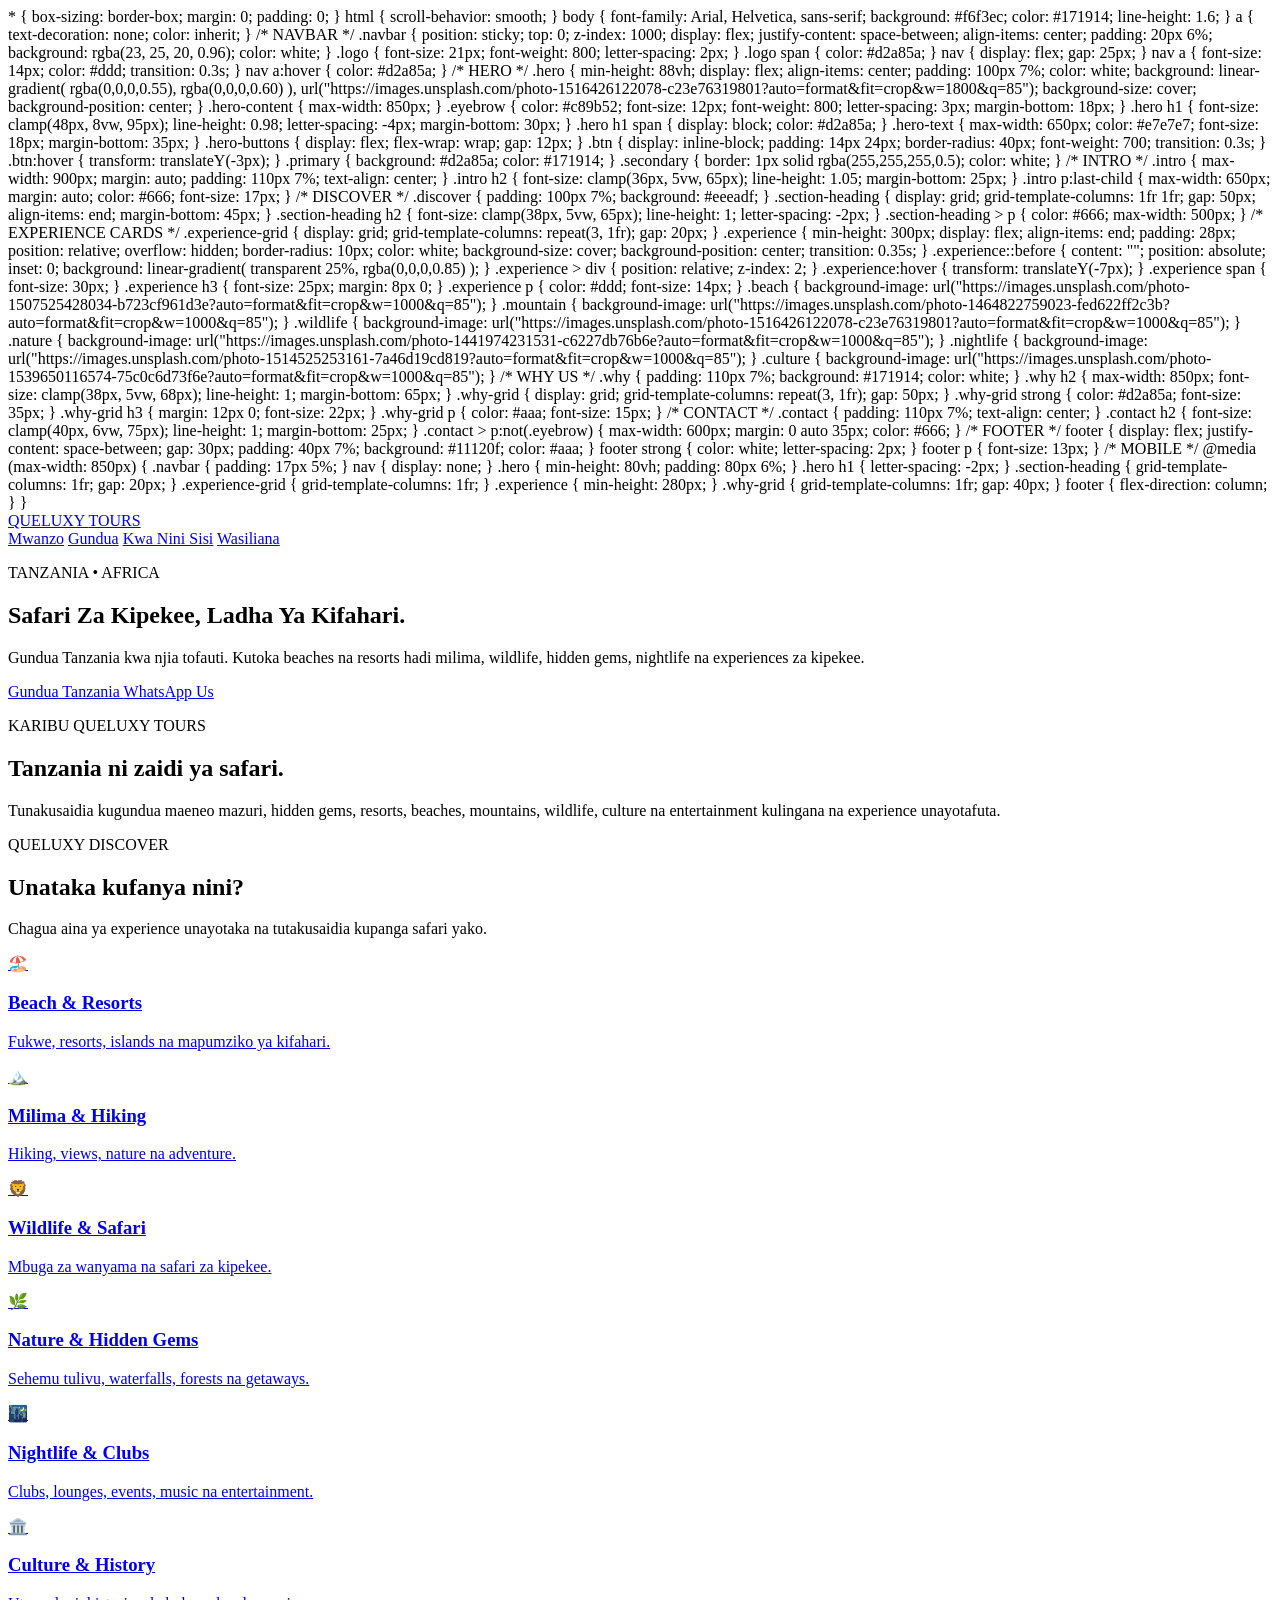
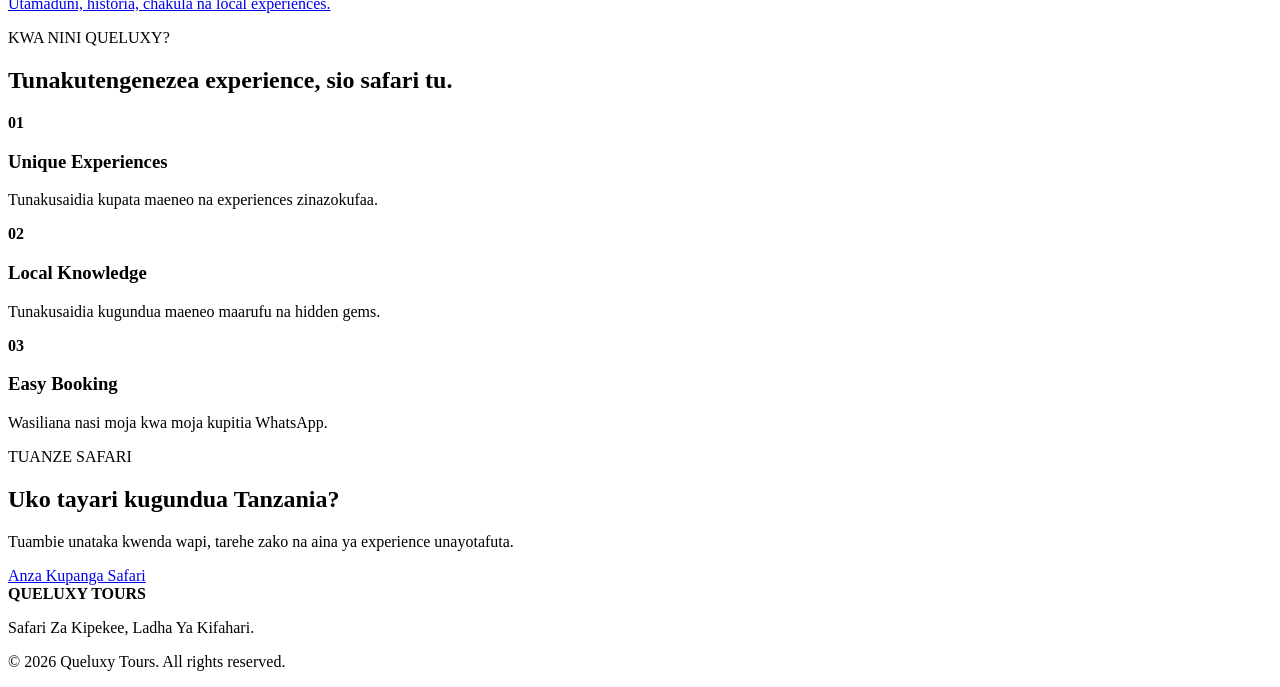
==== index.html @ cd33ec66 "Update index.html" ====
<!DOCTYPE html>
<html lang="sw">
<head>
  <meta charset="UTF-8">
  <meta name="viewport" content="width=device-width, initial-scale=1.0">

  <title>Queluxy Tours | Safari Za Kipekee</title>

  <meta
    name="description"
    content="Queluxy Tours - Gundua beaches, resorts, milima, wildlife, nature, nightlife na hidden gems za Tanzania."
  >


    * {
      box-sizing: border-box;
      margin: 0;
      padding: 0;
    }

    html {
      scroll-behavior: smooth;
    }

    body {
      font-family: Arial, Helvetica, sans-serif;
      background: #f6f3ec;
      color: #171914;
      line-height: 1.6;
    }

    a {
      text-decoration: none;
      color: inherit;
    }

    /* NAVBAR */

    .navbar {
      position: sticky;
      top: 0;
      z-index: 1000;

      display: flex;
      justify-content: space-between;
      align-items: center;

      padding: 20px 6%;

      background: rgba(23, 25, 20, 0.96);
      color: white;
    }

    .logo {
      font-size: 21px;
      font-weight: 800;
      letter-spacing: 2px;
    }

    .logo span {
      color: #d2a85a;
    }

    nav {
      display: flex;
      gap: 25px;
    }

    nav a {
      font-size: 14px;
      color: #ddd;
      transition: 0.3s;
    }

    nav a:hover {
      color: #d2a85a;
    }


    /* HERO */

    .hero {
      min-height: 88vh;

      display: flex;
      align-items: center;

      padding: 100px 7%;

      color: white;

      background:
        linear-gradient(
          rgba(0,0,0,0.55),
          rgba(0,0,0,0.60)
        ),
        url("https://images.unsplash.com/photo-1516426122078-c23e76319801?auto=format&fit=crop&w=1800&q=85");

      background-size: cover;
      background-position: center;
    }

    .hero-content {
      max-width: 850px;
    }

    .eyebrow {
      color: #c89b52;
      font-size: 12px;
      font-weight: 800;
      letter-spacing: 3px;
      margin-bottom: 18px;
    }

    .hero h1 {
      font-size: clamp(48px, 8vw, 95px);
      line-height: 0.98;
      letter-spacing: -4px;
      margin-bottom: 30px;
    }

    .hero h1 span {
      display: block;
      color: #d2a85a;
    }

    .hero-text {
      max-width: 650px;
      color: #e7e7e7;
      font-size: 18px;
      margin-bottom: 35px;
    }

    .hero-buttons {
      display: flex;
      flex-wrap: wrap;
      gap: 12px;
    }

    .btn {
      display: inline-block;
      padding: 14px 24px;
      border-radius: 40px;
      font-weight: 700;
      transition: 0.3s;
    }

    .btn:hover {
      transform: translateY(-3px);
    }

    .primary {
      background: #d2a85a;
      color: #171914;
    }

    .secondary {
      border: 1px solid rgba(255,255,255,0.5);
      color: white;
    }


    /* INTRO */

    .intro {
      max-width: 900px;
      margin: auto;
      padding: 110px 7%;
      text-align: center;
    }

    .intro h2 {
      font-size: clamp(36px, 5vw, 65px);
      line-height: 1.05;
      margin-bottom: 25px;
    }

    .intro p:last-child {
      max-width: 650px;
      margin: auto;
      color: #666;
      font-size: 17px;
    }


    /* DISCOVER */

    .discover {
      padding: 100px 7%;
      background: #eeeadf;
    }

    .section-heading {
      display: grid;
      grid-template-columns: 1fr 1fr;
      gap: 50px;
      align-items: end;
      margin-bottom: 45px;
    }

    .section-heading h2 {
      font-size: clamp(38px, 5vw, 65px);
      line-height: 1;
      letter-spacing: -2px;
    }

    .section-heading > p {
      color: #666;
      max-width: 500px;
    }


    /* EXPERIENCE CARDS */

    .experience-grid {
      display: grid;
      grid-template-columns: repeat(3, 1fr);
      gap: 20px;
    }

    .experience {
      min-height: 300px;

      display: flex;
      align-items: end;

      padding: 28px;

      position: relative;
      overflow: hidden;

      border-radius: 10px;

      color: white;

      background-size: cover;
      background-position: center;

      transition: 0.35s;
    }

    .experience::before {
      content: "";

      position: absolute;
      inset: 0;

      background:
        linear-gradient(
          transparent 25%,
          rgba(0,0,0,0.85)
        );
    }

    .experience > div {
      position: relative;
      z-index: 2;
    }

    .experience:hover {
      transform: translateY(-7px);
    }

    .experience span {
      font-size: 30px;
    }

    .experience h3 {
      font-size: 25px;
      margin: 8px 0;
    }

    .experience p {
      color: #ddd;
      font-size: 14px;
    }

    .beach {
      background-image:
        url("https://images.unsplash.com/photo-1507525428034-b723cf961d3e?auto=format&fit=crop&w=1000&q=85");
    }

    .mountain {
      background-image:
        url("https://images.unsplash.com/photo-1464822759023-fed622ff2c3b?auto=format&fit=crop&w=1000&q=85");
    }

    .wildlife {
      background-image:
        url("https://images.unsplash.com/photo-1516426122078-c23e76319801?auto=format&fit=crop&w=1000&q=85");
    }

    .nature {
      background-image:
        url("https://images.unsplash.com/photo-1441974231531-c6227db76b6e?auto=format&fit=crop&w=1000&q=85");
    }

    .nightlife {
      background-image:
        url("https://images.unsplash.com/photo-1514525253161-7a46d19cd819?auto=format&fit=crop&w=1000&q=85");
    }

    .culture {
      background-image:
        url("https://images.unsplash.com/photo-1539650116574-75c0c6d73f6e?auto=format&fit=crop&w=1000&q=85");
    }


    /* WHY US */

    .why {
      padding: 110px 7%;
      background: #171914;
      color: white;
    }

    .why h2 {
      max-width: 850px;
      font-size: clamp(38px, 5vw, 68px);
      line-height: 1;
      margin-bottom: 65px;
    }

    .why-grid {
      display: grid;
      grid-template-columns: repeat(3, 1fr);
      gap: 50px;
    }

    .why-grid strong {
      color: #d2a85a;
      font-size: 35px;
    }

    .why-grid h3 {
      margin: 12px 0;
      font-size: 22px;
    }

    .why-grid p {
      color: #aaa;
      font-size: 15px;
    }


    /* CONTACT */

    .contact {
      padding: 110px 7%;
      text-align: center;
    }

    .contact h2 {
      font-size: clamp(40px, 6vw, 75px);
      line-height: 1;
      margin-bottom: 25px;
    }

    .contact > p:not(.eyebrow) {
      max-width: 600px;
      margin: 0 auto 35px;
      color: #666;
    }


    /* FOOTER */

    footer {
      display: flex;
      justify-content: space-between;
      gap: 30px;

      padding: 40px 7%;

      background: #11120f;
      color: #aaa;
    }

    footer strong {
      color: white;
      letter-spacing: 2px;
    }

    footer p {
      font-size: 13px;
    }


    /* MOBILE */

    @media (max-width: 850px) {

      .navbar {
        padding: 17px 5%;
      }

      nav {
        display: none;
      }

      .hero {
        min-height: 80vh;
        padding: 80px 6%;
      }

      .hero h1 {
        letter-spacing: -2px;
      }

      .section-heading {
        grid-template-columns: 1fr;
        gap: 20px;
      }

      .experience-grid {
        grid-template-columns: 1fr;
      }

      .experience {
        min-height: 280px;
      }

      .why-grid {
        grid-template-columns: 1fr;
        gap: 40px;
      }

      footer {
        flex-direction: column;
      }
    }
  </style>
</head>


<body>


  <!-- NAVIGATION -->

  <header class="navbar">

    <a href="#home" class="logo">
      QUELUXY <span>TOURS</span>
    </a>

    <nav>
      <a href="#home">Mwanzo</a>
      <a href="#discover">Gundua</a>
      <a href="#why">Kwa Nini Sisi</a>
      <a href="#contact">Wasiliana</a>
    </nav>

  </header>


  <!-- HERO -->

  <main>

    <section class="hero" id="home">

      <div class="hero-content">

        <p class="eyebrow">
          TANZANIA • AFRICA
        </p>

        <h1>
          Safari Za Kipekee,
          <span>Ladha Ya Kifahari.</span>
        </h1>

        <p class="hero-text">
          Gundua Tanzania kwa njia tofauti.
          Kutoka beaches na resorts hadi milima,
          wildlife, hidden gems, nightlife na
          experiences za kipekee.
        </p>

        <div class="hero-buttons">

          <a href="#discover" class="btn primary">
            Gundua Tanzania
          </a>

          <a
            href="https://wa.me/255745179214?text=Habari%20Queluxy%20Tours%2C%20nataka%20kupanga%20safari."
            class="btn secondary"
            target="_blank"
            rel="noopener">
            WhatsApp Us
          </a>

        </div>

      </div>

    </section>


    <!-- INTRO -->

    <section class="intro">

      <p class="eyebrow">
        KARIBU QUELUXY TOURS
      </p>

      <h2>
        Tanzania ni zaidi ya safari.
      </h2>

      <p>
        Tunakusaidia kugundua maeneo mazuri,
        hidden gems, resorts, beaches, mountains,
        wildlife, culture na entertainment
        kulingana na experience unayotafuta.
      </p>

    </section>


    <!-- DISCOVER -->

    <section class="discover" id="discover">

      <div class="section-heading">

        <div>

          <p class="eyebrow">
            QUELUXY DISCOVER
          </p>

          <h2>
            Unataka kufanya nini?
          </h2>

        </div>

        <p>
          Chagua aina ya experience unayotaka
          na tutakusaidia kupanga safari yako.
        </p>

      </div>


      <div class="experience-grid">


        <a href="#contact" class="experience beach">

          <div>

            <span>🏖️</span>

            <h3>
              Beach & Resorts
            </h3>

            <p>
              Fukwe, resorts, islands na
              mapumziko ya kifahari.
            </p>

          </div>

        </a>


        <a href="#contact" class="experience mountain">

          <div>

            <span>🏔️</span>

            <h3>
              Milima & Hiking
            </h3>

            <p>
              Hiking, views, nature na
              adventure.
            </p>

          </div>

        </a>


        <a href="#contact" class="experience wildlife">

          <div>

            <span>🦁</span>

            <h3>
              Wildlife & Safari
            </h3>

            <p>
              Mbuga za wanyama na
              safari za kipekee.
            </p>

          </div>

        </a>


        <a href="#contact" class="experience nature">

          <div>

            <span>🌿</span>

            <h3>
              Nature & Hidden Gems
            </h3>

            <p>
              Sehemu tulivu, waterfalls,
              forests na getaways.
            </p>

          </div>

        </a>


        <a href="#contact" class="experience nightlife">

          <div>

            <span>🌃</span>

            <h3>
              Nightlife & Clubs
            </h3>

            <p>
              Clubs, lounges, events,
              music na entertainment.
            </p>

          </div>

        </a>


        <a href="#contact" class="experience culture">

          <div>

            <span>🏛️</span>

            <h3>
              Culture & History
            </h3>

            <p>
              Utamaduni, historia, chakula
              na local experiences.
            </p>

          </div>

        </a>

      </div>

    </section>


    <!-- WHY US -->

    <section class="why" id="why">

      <p class="eyebrow">
        KWA NINI QUELUXY?
      </p>

      <h2>
        Tunakutengenezea experience,
        sio safari tu.
      </h2>

      <div class="why-grid">

        <div>

          <strong>01</strong>

          <h3>
            Unique Experiences
          </h3>

          <p>
            Tunakusaidia kupata maeneo
            na experiences zinazokufaa.
          </p>

        </div>


        <div>

          <strong>02</strong>

          <h3>
            Local Knowledge
          </h3>

          <p>
            Tunakusaidia kugundua
            maeneo maarufu na hidden gems.
          </p>

        </div>


        <div>

          <strong>03</strong>

          <h3>
            Easy Booking
          </h3>

          <p>
            Wasiliana nasi moja kwa moja
            kupitia WhatsApp.
          </p>

        </div>

      </div>

    </section>


    <!-- CONTACT -->

    <section class="contact" id="contact">

      <p class="eyebrow">
        TUANZE SAFARI
      </p>

      <h2>
        Uko tayari kugundua Tanzania?
      </h2>

      <p>
        Tuambie unataka kwenda wapi,
        tarehe zako na aina ya experience
        unayotafuta.
      </p>

      <a
        href="https://wa.me/255745179214?text=Habari%20Queluxy%20Tours%2C%20nataka%20kupanga%20safari."
        class="btn primary"
        target="_blank"
        rel="noopener">
        Anza Kupanga Safari
      </a>

    </section>

  </main>


  <!-- FOOTER -->

  <footer>

    <div>

      <strong>
        QUELUXY TOURS
      </strong>

      <p>
        Safari Za Kipekee, Ladha Ya Kifahari.
      </p>

    </div>

    <p>
      © 2026 Queluxy Tours. All rights reserved.
    </p>

  </footer>


</body>
</html>
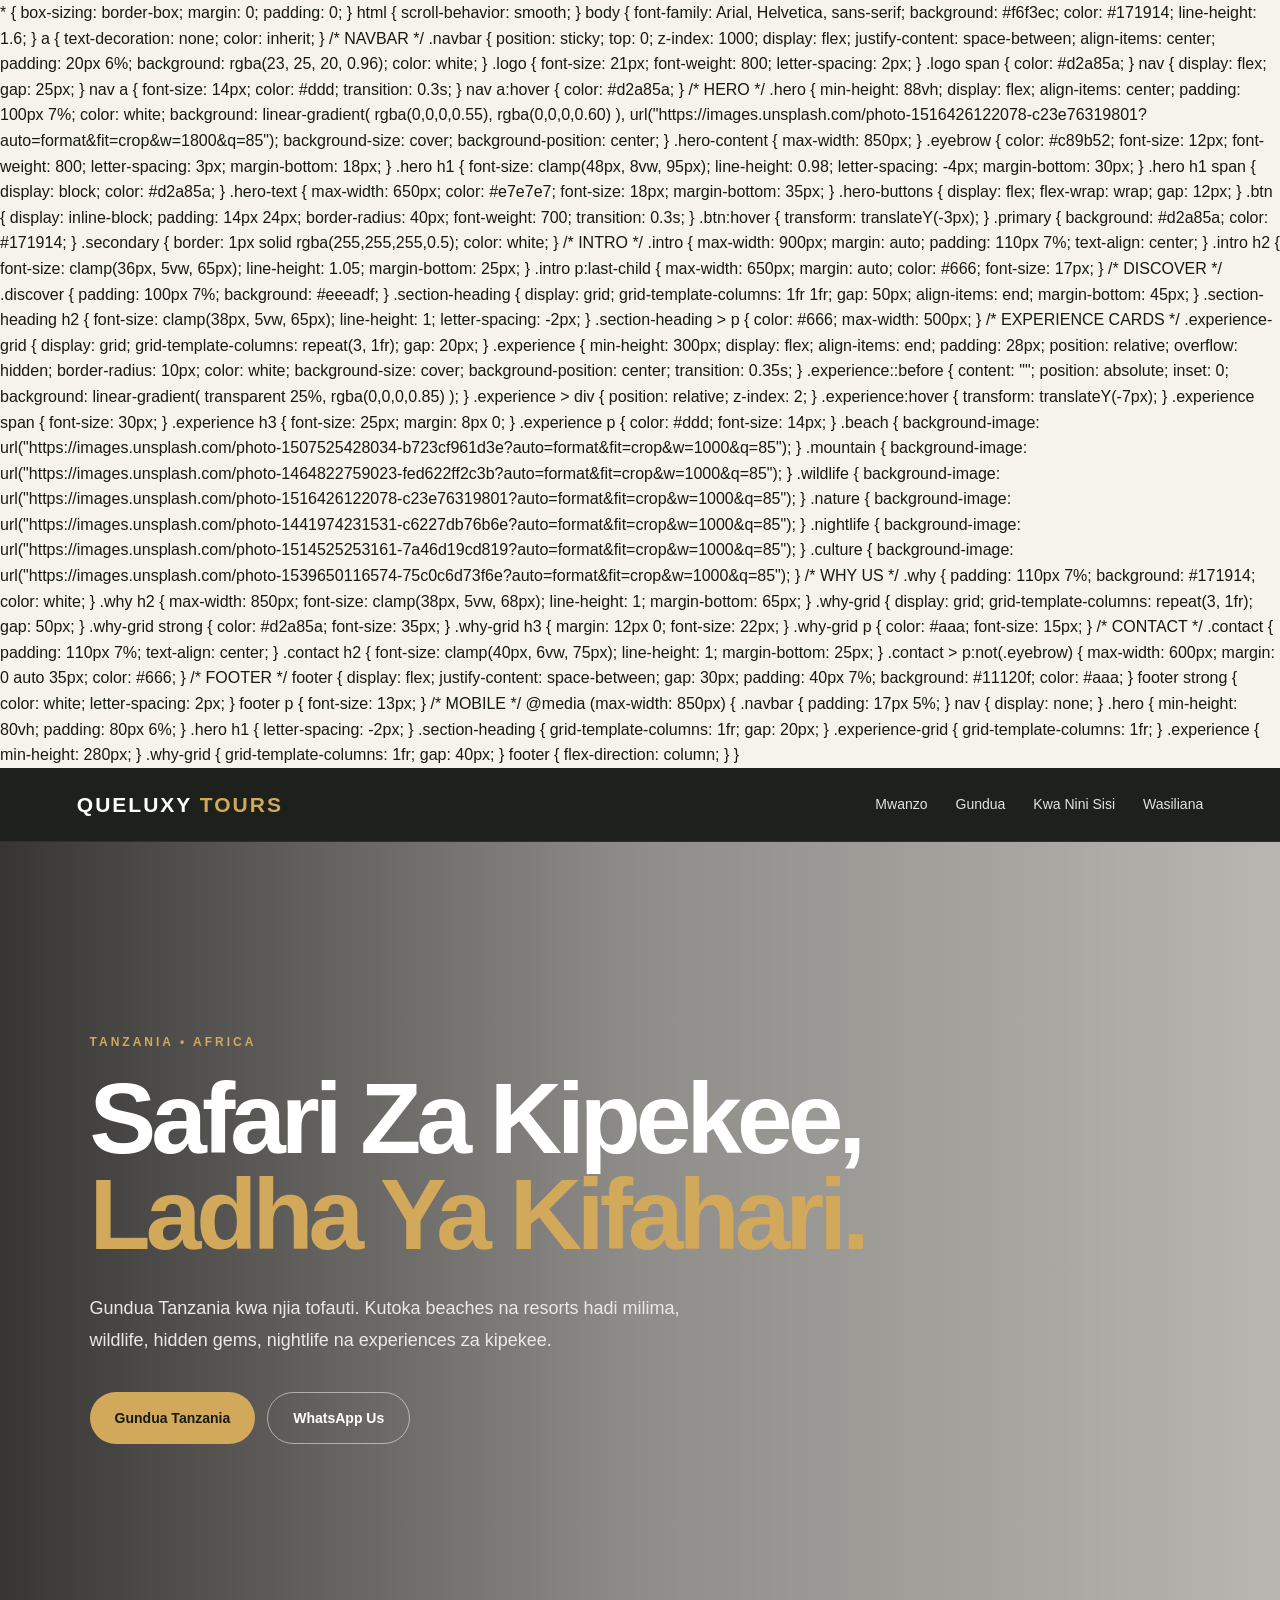
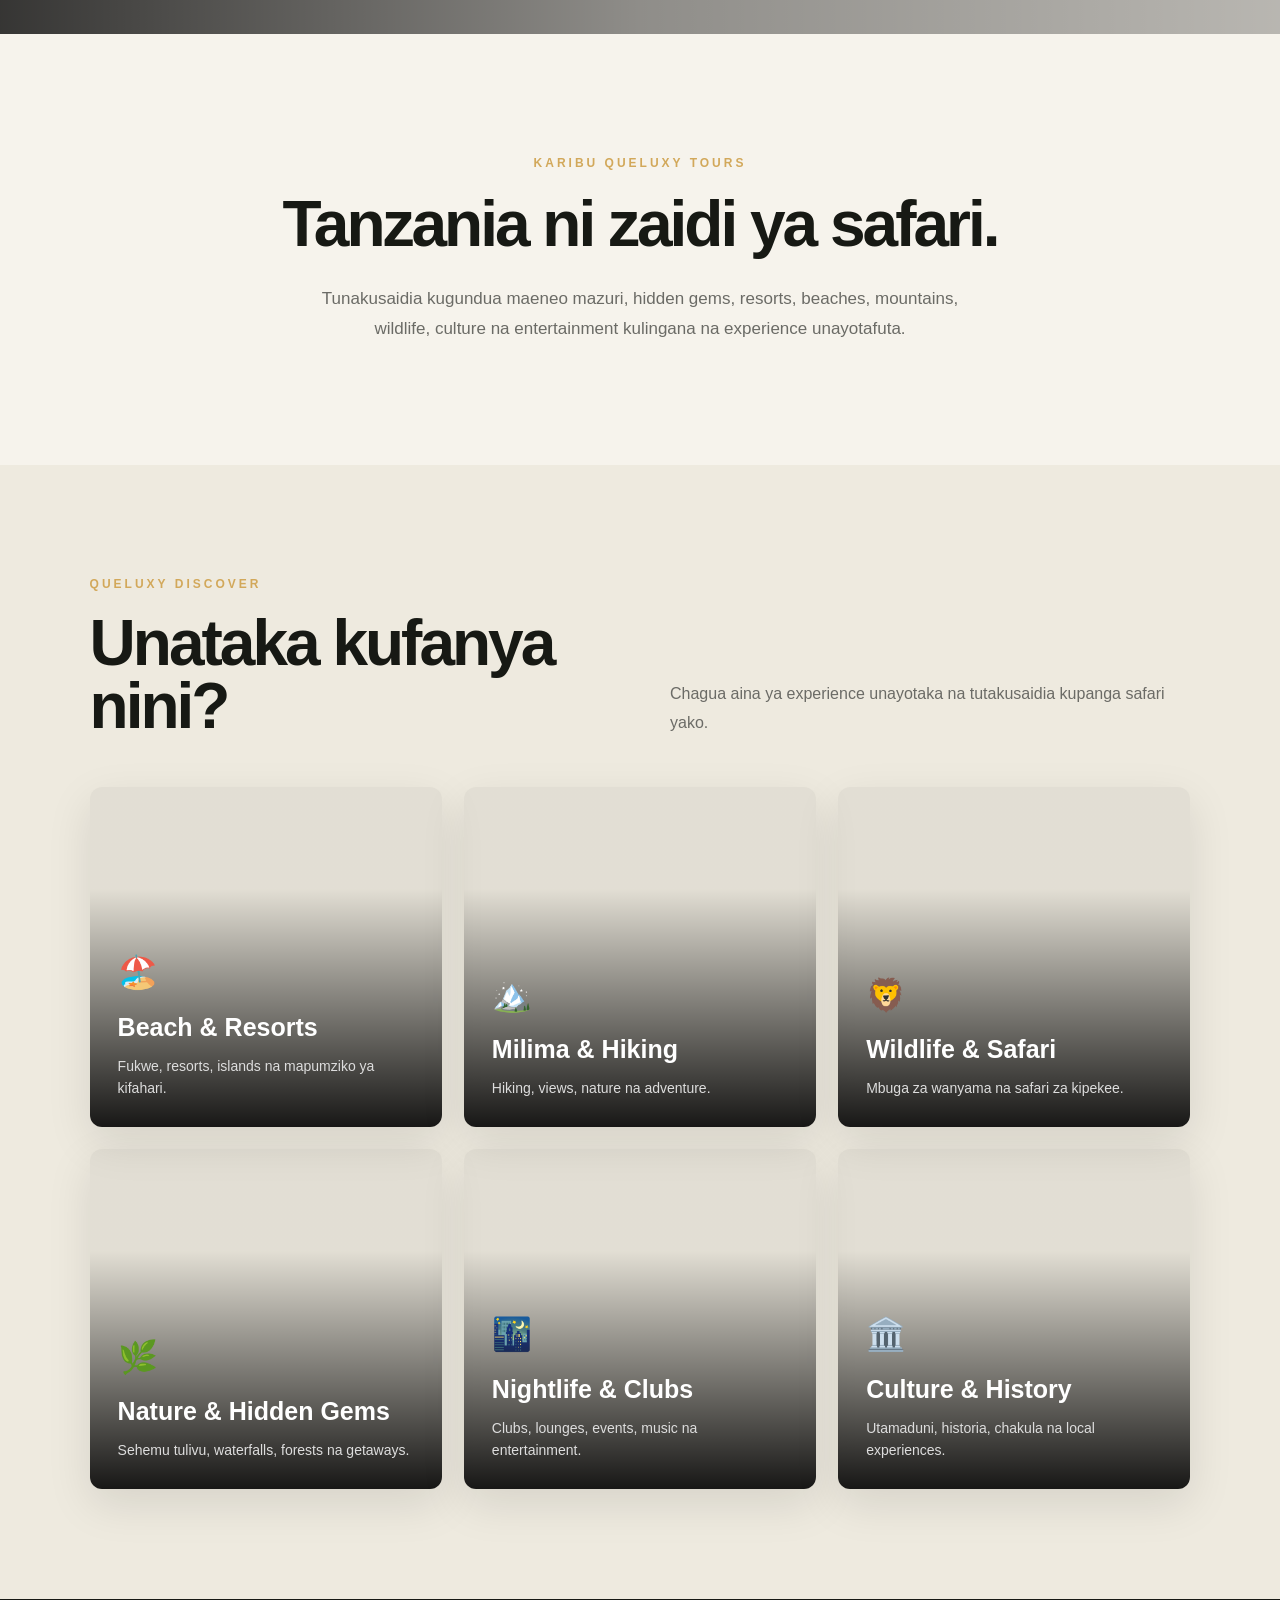
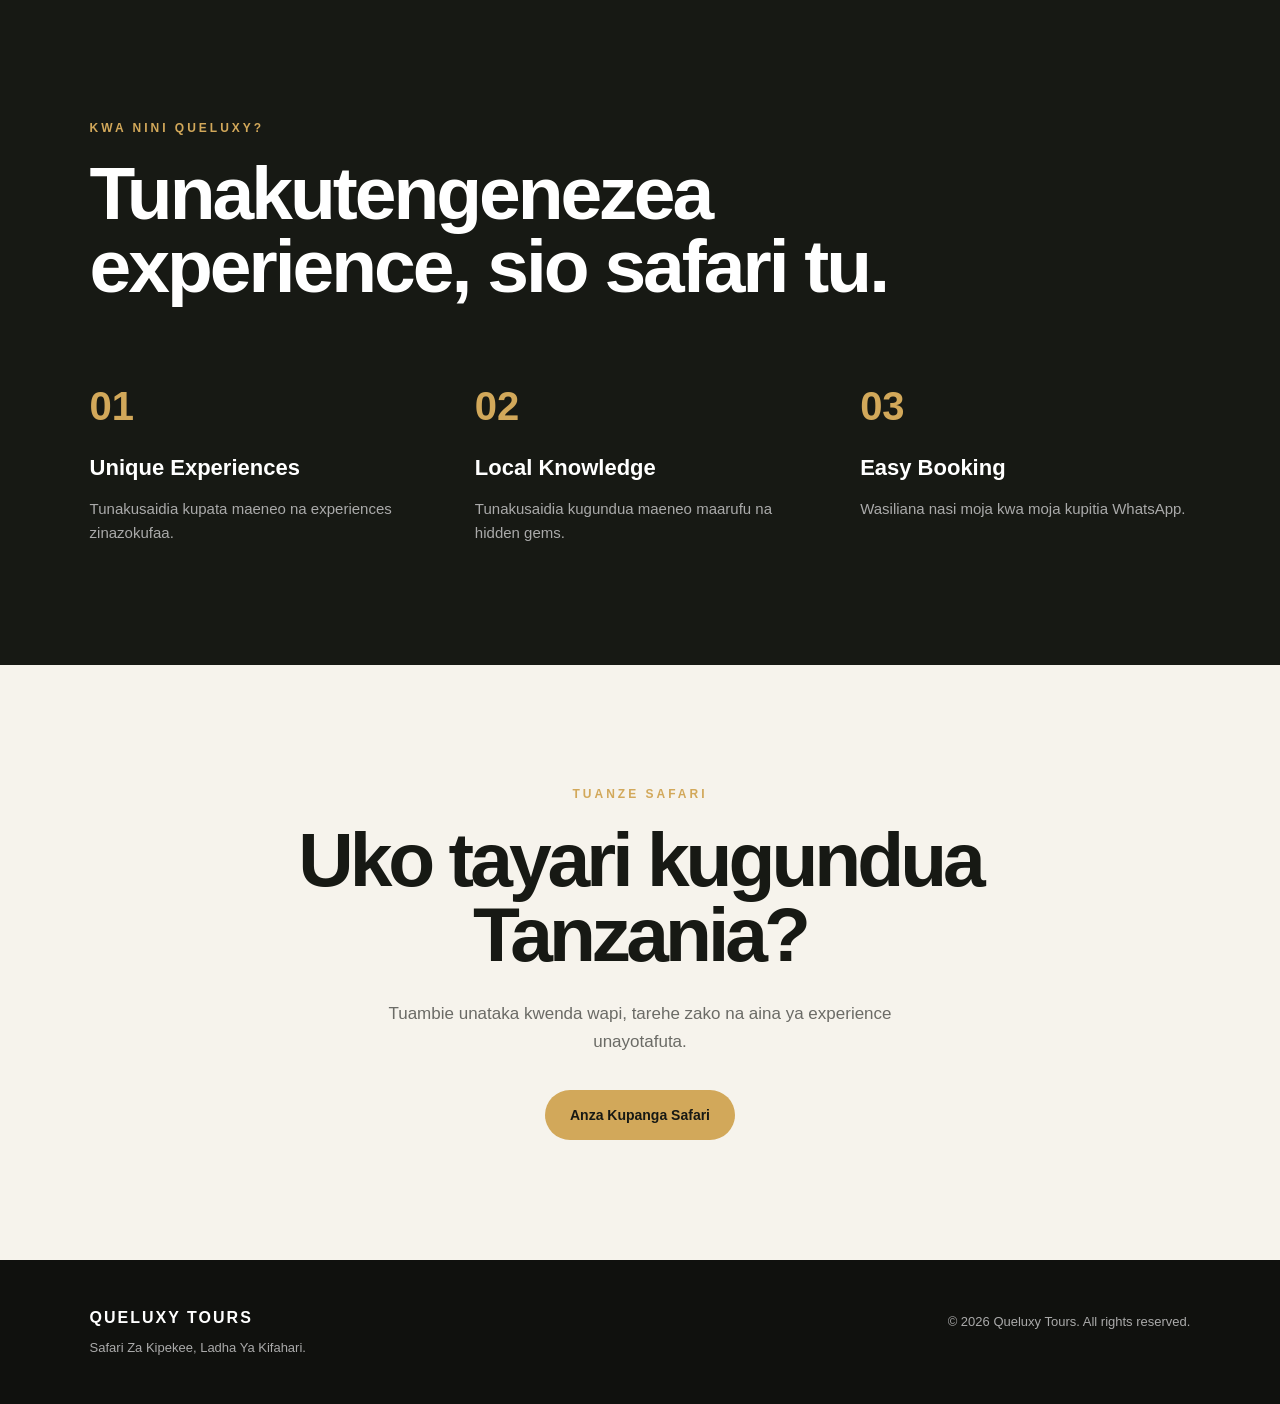
==== commit fbb4d297: "Update index.html" ====
--- a/index.html
+++ b/index.html
@@ -10,7 +10,7 @@
     name="description"
     content="Queluxy Tours - Gundua beaches, resorts, milima, wildlife, nature, nightlife na hidden gems za Tanzania."
   >
-
+<link rel="stylesheet" href="style.css">
 
     * {
       box-sizing: border-box;
--- a/style.css
+++ b/style.css
@@ -0,0 +1,654 @@
+/* =====================================================
+   QUELUXY TOURS
+   Premium Tanzania Travel Website
+===================================================== */
+
+:root {
+  --dark: #171914;
+  --dark-2: #22241d;
+  --gold: #d2a85a;
+  --gold-dark: #a77b32;
+  --cream: #f6f3ec;
+  --cream-2: #eeeadf;
+  --white: #ffffff;
+  --text: #171914;
+  --muted: #6b6b66;
+  --border: #ded8cb;
+  --shadow: 0 15px 45px rgba(0, 0, 0, 0.10);
+}
+
+* {
+  margin: 0;
+  padding: 0;
+  box-sizing: border-box;
+}
+
+html {
+  scroll-behavior: smooth;
+}
+
+body {
+  font-family: Arial, Helvetica, sans-serif;
+  background: var(--cream);
+  color: var(--text);
+  line-height: 1.6;
+}
+
+img {
+  max-width: 100%;
+  display: block;
+}
+
+a {
+  color: inherit;
+  text-decoration: none;
+}
+
+
+/* =====================================================
+   NAVBAR
+===================================================== */
+
+.navbar {
+  position: sticky;
+  top: 0;
+  z-index: 9999;
+
+  display: flex;
+  align-items: center;
+  justify-content: space-between;
+
+  padding: 20px 6%;
+
+  background: rgba(23, 25, 20, 0.97);
+  color: white;
+
+  border-bottom: 1px solid rgba(255,255,255,0.08);
+}
+
+.logo {
+  font-size: 21px;
+  font-weight: 900;
+  letter-spacing: 2px;
+}
+
+.logo span {
+  color: var(--gold);
+}
+
+nav {
+  display: flex;
+  align-items: center;
+  gap: 28px;
+}
+
+nav a {
+  color: #e4e4df;
+  font-size: 14px;
+  transition: 0.3s ease;
+}
+
+nav a:hover {
+  color: var(--gold);
+}
+
+
+/* =====================================================
+   HERO
+===================================================== */
+
+.hero {
+  min-height: 88vh;
+
+  display: flex;
+  align-items: center;
+
+  padding: 100px 7%;
+
+  color: white;
+
+  background:
+    linear-gradient(
+      90deg,
+      rgba(0,0,0,0.78),
+      rgba(0,0,0,0.42),
+      rgba(0,0,0,0.25)
+    ),
+    url("https://images.unsplash.com/photo-1516426122078-c23e76319801?auto=format&fit=crop&w=2000&q=90");
+
+  background-size: cover;
+  background-position: center;
+}
+
+.hero-content {
+  max-width: 900px;
+}
+
+.eyebrow {
+  color: var(--gold);
+  font-size: 12px;
+  font-weight: 800;
+  letter-spacing: 3px;
+  margin-bottom: 18px;
+}
+
+.hero h1 {
+  max-width: 900px;
+
+  font-size: clamp(48px, 8vw, 100px);
+  line-height: 0.96;
+  letter-spacing: -5px;
+
+  margin-bottom: 30px;
+}
+
+.hero h1 span {
+  display: block;
+  color: var(--gold);
+}
+
+.hero-text {
+  max-width: 650px;
+
+  color: #e9e9e5;
+  font-size: 18px;
+  line-height: 1.8;
+
+  margin-bottom: 35px;
+}
+
+
+/* =====================================================
+   BUTTONS
+===================================================== */
+
+.hero-buttons {
+  display: flex;
+  flex-wrap: wrap;
+  gap: 12px;
+}
+
+.btn {
+  display: inline-flex;
+  align-items: center;
+  justify-content: center;
+
+  min-height: 50px;
+
+  padding: 14px 25px;
+
+  border-radius: 40px;
+
+  font-weight: 700;
+  font-size: 14px;
+
+  transition: 0.3s ease;
+}
+
+.btn:hover {
+  transform: translateY(-3px);
+}
+
+.primary {
+  background: var(--gold);
+  color: var(--dark);
+}
+
+.primary:hover {
+  background: #e2bd76;
+}
+
+.secondary {
+  color: white;
+  border: 1px solid rgba(255,255,255,0.5);
+}
+
+.secondary:hover {
+  border-color: var(--gold);
+  color: var(--gold);
+}
+
+
+/* =====================================================
+   INTRO
+===================================================== */
+
+.intro {
+  max-width: 950px;
+
+  margin: auto;
+
+  padding: 120px 7%;
+
+  text-align: center;
+}
+
+.intro h2 {
+  font-size: clamp(38px, 5vw, 70px);
+  line-height: 1;
+
+  letter-spacing: -3px;
+
+  margin-bottom: 28px;
+}
+
+.intro p:last-child {
+  max-width: 680px;
+
+  margin: auto;
+
+  color: var(--muted);
+
+  font-size: 17px;
+  line-height: 1.8;
+}
+
+
+/* =====================================================
+   DISCOVER
+===================================================== */
+
+.discover {
+  padding: 110px 7%;
+
+  background: var(--cream-2);
+}
+
+.section-heading {
+  display: grid;
+  grid-template-columns: 1fr 1fr;
+
+  gap: 60px;
+
+  align-items: end;
+
+  margin-bottom: 50px;
+}
+
+.section-heading h2 {
+  font-size: clamp(40px, 5vw, 70px);
+
+  line-height: 0.98;
+
+  letter-spacing: -3px;
+}
+
+.section-heading > p {
+  max-width: 500px;
+
+  color: var(--muted);
+
+  font-size: 16px;
+  line-height: 1.8;
+}
+
+
+/* =====================================================
+   EXPERIENCE GRID
+===================================================== */
+
+.experience-grid {
+  display: grid;
+
+  grid-template-columns: repeat(3, 1fr);
+
+  gap: 22px;
+}
+
+.experience {
+  min-height: 340px;
+
+  position: relative;
+
+  display: flex;
+  align-items: flex-end;
+
+  padding: 28px;
+
+  overflow: hidden;
+
+  border-radius: 12px;
+
+  color: white;
+
+  background-size: cover;
+  background-position: center;
+
+  box-shadow: var(--shadow);
+
+  transition: 0.4s ease;
+}
+
+.experience::before {
+  content: "";
+
+  position: absolute;
+
+  inset: 0;
+
+  background:
+    linear-gradient(
+      to top,
+      rgba(0,0,0,0.9),
+      rgba(0,0,0,0.05) 70%
+    );
+}
+
+.experience > div {
+  position: relative;
+  z-index: 2;
+}
+
+.experience:hover {
+  transform: translateY(-8px);
+}
+
+.experience span {
+  font-size: 32px;
+}
+
+.experience h3 {
+  font-size: 25px;
+
+  margin: 8px 0;
+}
+
+.experience p {
+  max-width: 330px;
+
+  color: #ddd;
+
+  font-size: 14px;
+}
+
+
+/* =====================================================
+   EXPERIENCE IMAGES
+===================================================== */
+
+.beach {
+  background-image:
+    url("https://images.unsplash.com/photo-1507525428034-b723cf961d3e?auto=format&fit=crop&w=1200&q=90");
+}
+
+.mountain {
+  background-image:
+    url("https://images.unsplash.com/photo-1464822759023-fed622ff2c3b?auto=format&fit=crop&w=1200&q=90");
+}
+
+.wildlife {
+  background-image:
+    url("https://images.unsplash.com/photo-1516426122078-c23e76319801?auto=format&fit=crop&w=1200&q=90");
+}
+
+.nature {
+  background-image:
+    url("https://images.unsplash.com/photo-1441974231531-c6227db76b6e?auto=format&fit=crop&w=1200&q=90");
+}
+
+.nightlife {
+  background-image:
+    url("https://images.unsplash.com/photo-1514525253161-7a46d19cd819?auto=format&fit=crop&w=1200&q=90");
+}
+
+.culture {
+  background-image:
+    url("https://images.unsplash.com/photo-1539650116574-75c0c6d73f6e?auto=format&fit=crop&w=1200&q=90");
+}
+
+
+/* =====================================================
+   WHY QUELUXY
+===================================================== */
+
+.why {
+  padding: 120px 7%;
+
+  background: var(--dark);
+
+  color: white;
+}
+
+.why h2 {
+  max-width: 900px;
+
+  font-size: clamp(40px, 6vw, 75px);
+
+  line-height: 0.98;
+
+  letter-spacing: -3px;
+
+  margin-bottom: 70px;
+}
+
+.why-grid {
+  display: grid;
+
+  grid-template-columns: repeat(3, 1fr);
+
+  gap: 55px;
+}
+
+.why-grid strong {
+  color: var(--gold);
+
+  font-size: 40px;
+}
+
+.why-grid h3 {
+  font-size: 22px;
+
+  margin: 12px 0;
+}
+
+.why-grid p {
+  max-width: 350px;
+
+  color: #aaa;
+
+  font-size: 15px;
+}
+
+
+/* =====================================================
+   CONTACT
+===================================================== */
+
+.contact {
+  padding: 120px 7%;
+
+  text-align: center;
+
+  background: var(--cream);
+}
+
+.contact h2 {
+  max-width: 950px;
+
+  margin: auto;
+
+  font-size: clamp(42px, 6vw, 80px);
+
+  line-height: 0.98;
+
+  letter-spacing: -4px;
+}
+
+.contact > p:not(.eyebrow) {
+  max-width: 600px;
+
+  margin: 28px auto 35px;
+
+  color: var(--muted);
+
+  font-size: 17px;
+}
+
+
+/* =====================================================
+   FOOTER
+===================================================== */
+
+footer {
+  display: flex;
+
+  justify-content: space-between;
+
+  gap: 30px;
+
+  padding: 45px 7%;
+
+  background: #10110e;
+
+  color: #aaa;
+}
+
+footer strong {
+  color: white;
+
+  letter-spacing: 2px;
+}
+
+footer p {
+  margin-top: 7px;
+
+  font-size: 13px;
+}
+
+
+/* =====================================================
+   TABLET
+===================================================== */
+
+@media (max-width: 1000px) {
+
+  .experience-grid {
+    grid-template-columns: repeat(2, 1fr);
+  }
+
+  .why-grid {
+    grid-template-columns: 1fr 1fr;
+  }
+}
+
+
+/* =====================================================
+   MOBILE
+===================================================== */
+
+@media (max-width: 750px) {
+
+  .navbar {
+    padding: 17px 5%;
+  }
+
+  nav {
+    display: none;
+  }
+
+  .hero {
+    min-height: 82vh;
+
+    padding: 80px 6%;
+
+    background-position: 60% center;
+  }
+
+  .hero h1 {
+    font-size: clamp(44px, 14vw, 70px);
+
+    letter-spacing: -3px;
+  }
+
+  .hero-text {
+    font-size: 16px;
+  }
+
+  .hero-buttons {
+    flex-direction: column;
+
+    align-items: stretch;
+  }
+
+  .btn {
+    width: 100%;
+  }
+
+  .intro {
+    padding: 85px 6%;
+  }
+
+  .intro h2 {
+    font-size: 42px;
+  }
+
+  .discover {
+    padding: 85px 6%;
+  }
+
+  .section-heading {
+    grid-template-columns: 1fr;
+
+    gap: 20px;
+  }
+
+  .section-heading h2 {
+    font-size: 45px;
+  }
+
+  .experience-grid {
+    grid-template-columns: 1fr;
+  }
+
+  .experience {
+    min-height: 300px;
+  }
+
+  .why {
+    padding: 85px 6%;
+  }
+
+  .why h2 {
+    font-size: 45px;
+  }
+
+  .why-grid {
+    grid-template-columns: 1fr;
+
+    gap: 40px;
+  }
+
+  .contact {
+    padding: 85px 6%;
+  }
+
+  .contact h2 {
+    font-size: 45px;
+  }
+
+  footer {
+    flex-direction: column;
+
+    padding: 35px 6%;
+  }
+}
+
+
+/* =====================================================
+   SMALL PHONES
+===================================================== */
+
+@media (max-width: 400px) {
+
+  .hero h1 {
+    font-size: 42px;
+  }
+
+  .experience h3 {
+    font-size: 22px;
+  }
+
+  .contact h2 {
+    font-size: 40px;
+  }
+}
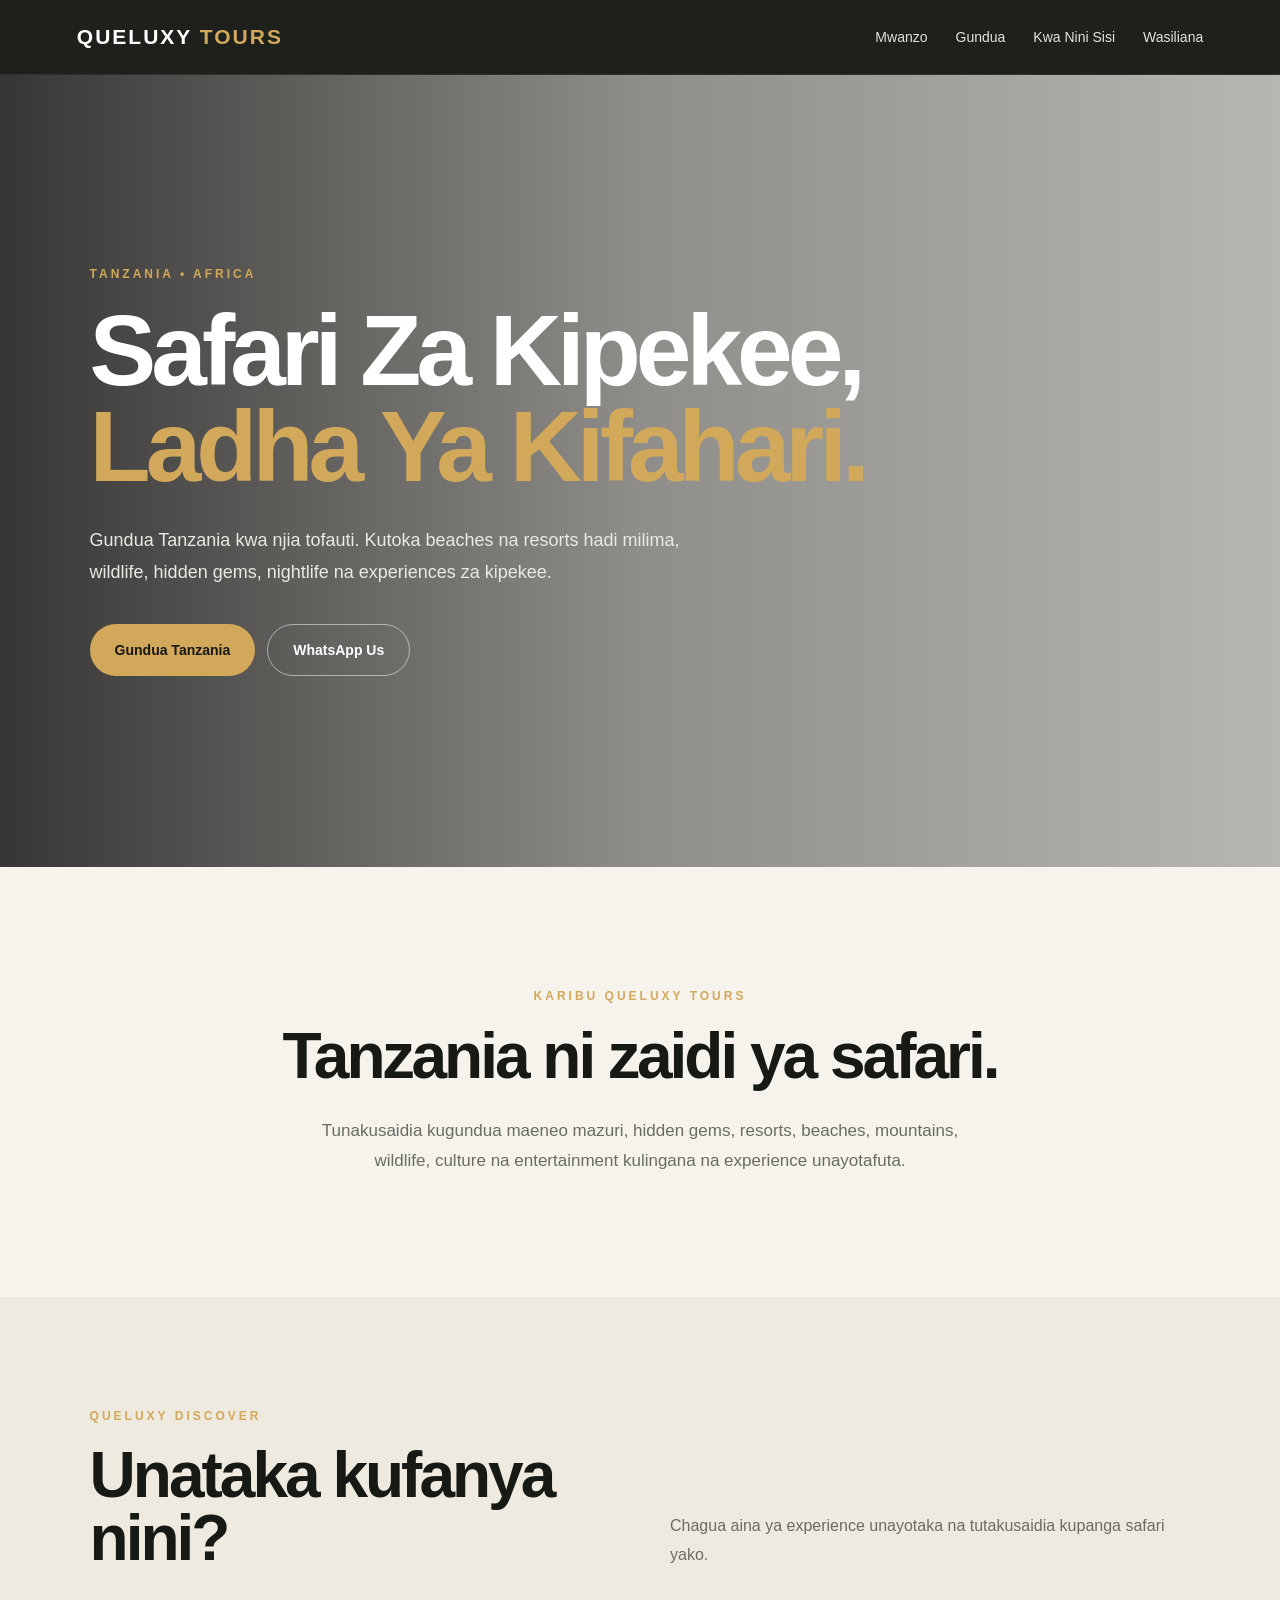
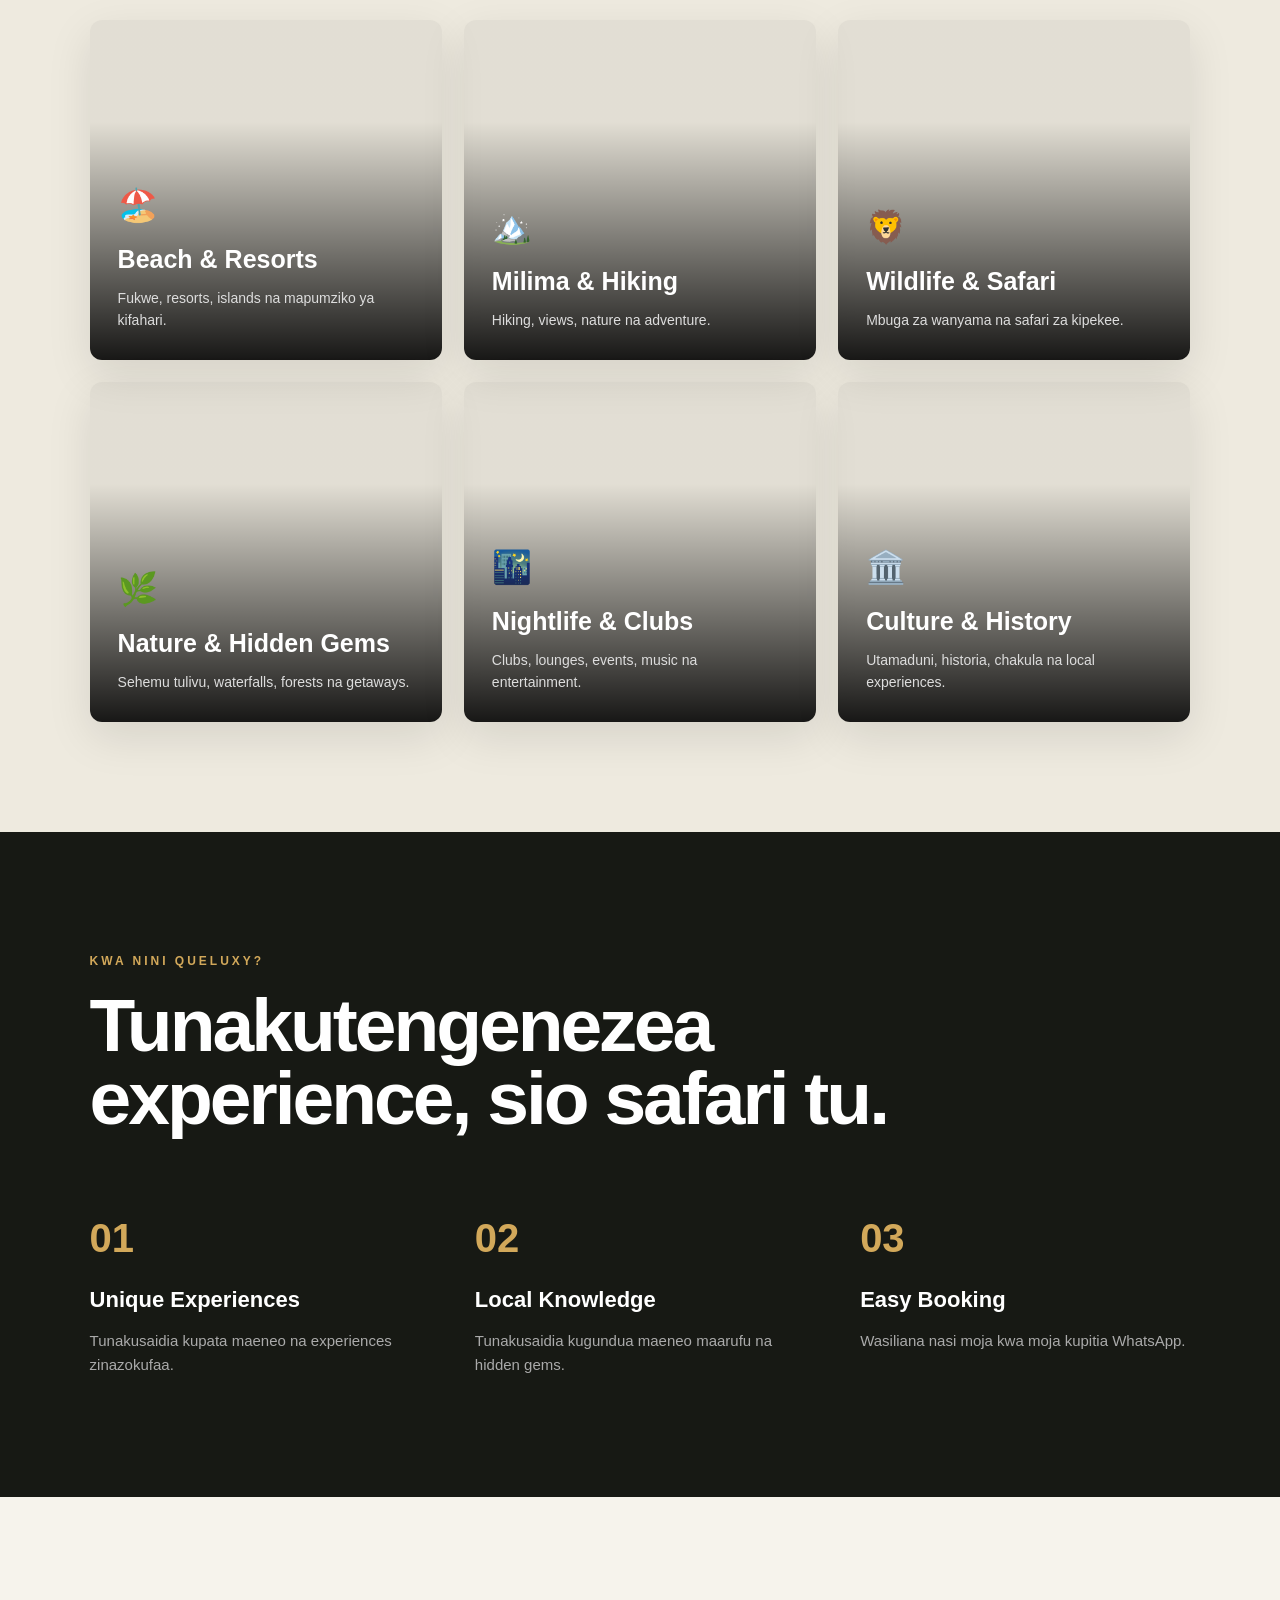
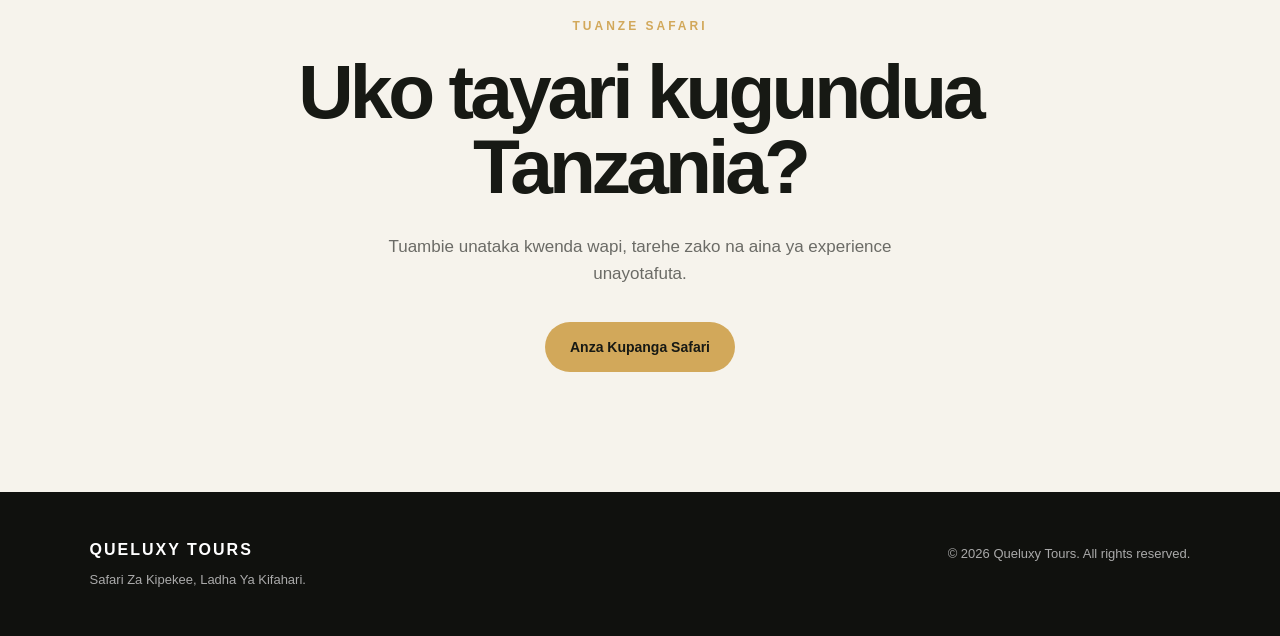
==== commit d98cf4b0: "Update index.html" ====
--- a/index.html
+++ b/index.html
@@ -6,794 +6,242 @@
 
   <title>Queluxy Tours | Safari Za Kipekee</title>
 
-  <meta
-    name="description"
-    content="Queluxy Tours - Gundua beaches, resorts, milima, wildlife, nature, nightlife na hidden gems za Tanzania."
-  >
-<link rel="stylesheet" href="style.css">
-
-    * {
-      box-sizing: border-box;
-      margin: 0;
-      padding: 0;
-    }
-
-    html {
-      scroll-behavior: smooth;
-    }
-
-    body {
-      font-family: Arial, Helvetica, sans-serif;
-      background: #f6f3ec;
-      color: #171914;
-      line-height: 1.6;
-    }
-
-    a {
-      text-decoration: none;
-      color: inherit;
-    }
-
-    /* NAVBAR */
-
-    .navbar {
-      position: sticky;
-      top: 0;
-      z-index: 1000;
-
-      display: flex;
-      justify-content: space-between;
-      align-items: center;
-
-      padding: 20px 6%;
-
-      background: rgba(23, 25, 20, 0.96);
-      color: white;
-    }
-
-    .logo {
-      font-size: 21px;
-      font-weight: 800;
-      letter-spacing: 2px;
-    }
-
-    .logo span {
-      color: #d2a85a;
-    }
-
-    nav {
-      display: flex;
-      gap: 25px;
-    }
-
-    nav a {
-      font-size: 14px;
-      color: #ddd;
-      transition: 0.3s;
-    }
-
-    nav a:hover {
-      color: #d2a85a;
-    }
-
-
-    /* HERO */
-
-    .hero {
-      min-height: 88vh;
-
-      display: flex;
-      align-items: center;
-
-      padding: 100px 7%;
-
-      color: white;
-
-      background:
-        linear-gradient(
-          rgba(0,0,0,0.55),
-          rgba(0,0,0,0.60)
-        ),
-        url("https://images.unsplash.com/photo-1516426122078-c23e76319801?auto=format&fit=crop&w=1800&q=85");
-
-      background-size: cover;
-      background-position: center;
-    }
-
-    .hero-content {
-      max-width: 850px;
-    }
-
-    .eyebrow {
-      color: #c89b52;
-      font-size: 12px;
-      font-weight: 800;
-      letter-spacing: 3px;
-      margin-bottom: 18px;
-    }
-
-    .hero h1 {
-      font-size: clamp(48px, 8vw, 95px);
-      line-height: 0.98;
-      letter-spacing: -4px;
-      margin-bottom: 30px;
-    }
-
-    .hero h1 span {
-      display: block;
-      color: #d2a85a;
-    }
-
-    .hero-text {
-      max-width: 650px;
-      color: #e7e7e7;
-      font-size: 18px;
-      margin-bottom: 35px;
-    }
-
-    .hero-buttons {
-      display: flex;
-      flex-wrap: wrap;
-      gap: 12px;
-    }
-
-    .btn {
-      display: inline-block;
-      padding: 14px 24px;
-      border-radius: 40px;
-      font-weight: 700;
-      transition: 0.3s;
-    }
-
-    .btn:hover {
-      transform: translateY(-3px);
-    }
-
-    .primary {
-      background: #d2a85a;
-      color: #171914;
-    }
-
-    .secondary {
-      border: 1px solid rgba(255,255,255,0.5);
-      color: white;
-    }
-
-
-    /* INTRO */
-
-    .intro {
-      max-width: 900px;
-      margin: auto;
-      padding: 110px 7%;
-      text-align: center;
-    }
-
-    .intro h2 {
-      font-size: clamp(36px, 5vw, 65px);
-      line-height: 1.05;
-      margin-bottom: 25px;
-    }
-
-    .intro p:last-child {
-      max-width: 650px;
-      margin: auto;
-      color: #666;
-      font-size: 17px;
-    }
-
-
-    /* DISCOVER */
-
-    .discover {
-      padding: 100px 7%;
-      background: #eeeadf;
-    }
-
-    .section-heading {
-      display: grid;
-      grid-template-columns: 1fr 1fr;
-      gap: 50px;
-      align-items: end;
-      margin-bottom: 45px;
-    }
-
-    .section-heading h2 {
-      font-size: clamp(38px, 5vw, 65px);
-      line-height: 1;
-      letter-spacing: -2px;
-    }
-
-    .section-heading > p {
-      color: #666;
-      max-width: 500px;
-    }
-
-
-    /* EXPERIENCE CARDS */
-
-    .experience-grid {
-      display: grid;
-      grid-template-columns: repeat(3, 1fr);
-      gap: 20px;
-    }
-
-    .experience {
-      min-height: 300px;
-
-      display: flex;
-      align-items: end;
-
-      padding: 28px;
-
-      position: relative;
-      overflow: hidden;
-
-      border-radius: 10px;
-
-      color: white;
-
-      background-size: cover;
-      background-position: center;
-
-      transition: 0.35s;
-    }
-
-    .experience::before {
-      content: "";
-
-      position: absolute;
-      inset: 0;
-
-      background:
-        linear-gradient(
-          transparent 25%,
-          rgba(0,0,0,0.85)
-        );
-    }
-
-    .experience > div {
-      position: relative;
-      z-index: 2;
-    }
-
-    .experience:hover {
-      transform: translateY(-7px);
-    }
-
-    .experience span {
-      font-size: 30px;
-    }
-
-    .experience h3 {
-      font-size: 25px;
-      margin: 8px 0;
-    }
-
-    .experience p {
-      color: #ddd;
-      font-size: 14px;
-    }
-
-    .beach {
-      background-image:
-        url("https://images.unsplash.com/photo-1507525428034-b723cf961d3e?auto=format&fit=crop&w=1000&q=85");
-    }
-
-    .mountain {
-      background-image:
-        url("https://images.unsplash.com/photo-1464822759023-fed622ff2c3b?auto=format&fit=crop&w=1000&q=85");
-    }
-
-    .wildlife {
-      background-image:
-        url("https://images.unsplash.com/photo-1516426122078-c23e76319801?auto=format&fit=crop&w=1000&q=85");
-    }
-
-    .nature {
-      background-image:
-        url("https://images.unsplash.com/photo-1441974231531-c6227db76b6e?auto=format&fit=crop&w=1000&q=85");
-    }
-
-    .nightlife {
-      background-image:
-        url("https://images.unsplash.com/photo-1514525253161-7a46d19cd819?auto=format&fit=crop&w=1000&q=85");
-    }
-
-    .culture {
-      background-image:
-        url("https://images.unsplash.com/photo-1539650116574-75c0c6d73f6e?auto=format&fit=crop&w=1000&q=85");
-    }
-
-
-    /* WHY US */
-
-    .why {
-      padding: 110px 7%;
-      background: #171914;
-      color: white;
-    }
-
-    .why h2 {
-      max-width: 850px;
-      font-size: clamp(38px, 5vw, 68px);
-      line-height: 1;
-      margin-bottom: 65px;
-    }
-
-    .why-grid {
-      display: grid;
-      grid-template-columns: repeat(3, 1fr);
-      gap: 50px;
-    }
-
-    .why-grid strong {
-      color: #d2a85a;
-      font-size: 35px;
-    }
-
-    .why-grid h3 {
-      margin: 12px 0;
-      font-size: 22px;
-    }
-
-    .why-grid p {
-      color: #aaa;
-      font-size: 15px;
-    }
-
-
-    /* CONTACT */
-
-    .contact {
-      padding: 110px 7%;
-      text-align: center;
-    }
-
-    .contact h2 {
-      font-size: clamp(40px, 6vw, 75px);
-      line-height: 1;
-      margin-bottom: 25px;
-    }
-
-    .contact > p:not(.eyebrow) {
-      max-width: 600px;
-      margin: 0 auto 35px;
-      color: #666;
-    }
-
-
-    /* FOOTER */
-
-    footer {
-      display: flex;
-      justify-content: space-between;
-      gap: 30px;
-
-      padding: 40px 7%;
-
-      background: #11120f;
-      color: #aaa;
-    }
-
-    footer strong {
-      color: white;
-      letter-spacing: 2px;
-    }
-
-    footer p {
-      font-size: 13px;
-    }
-
-
-    /* MOBILE */
-
-    @media (max-width: 850px) {
-
-      .navbar {
-        padding: 17px 5%;
-      }
-
-      nav {
-        display: none;
-      }
-
-      .hero {
-        min-height: 80vh;
-        padding: 80px 6%;
-      }
-
-      .hero h1 {
-        letter-spacing: -2px;
-      }
-
-      .section-heading {
-        grid-template-columns: 1fr;
-        gap: 20px;
-      }
-
-      .experience-grid {
-        grid-template-columns: 1fr;
-      }
-
-      .experience {
-        min-height: 280px;
-      }
-
-      .why-grid {
-        grid-template-columns: 1fr;
-        gap: 40px;
-      }
-
-      footer {
-        flex-direction: column;
-      }
-    }
-  </style>
+  <meta name="description" content="Queluxy Tours - Safari Za Kipekee, Ladha Ya Kifahari.">
+
+  <link rel="stylesheet" href="style.css">
 </head>
 
-
 <body>
 
-
-  <!-- NAVIGATION -->
-
-  <header class="navbar">
-
-    <a href="#home" class="logo">
-      QUELUXY <span>TOURS</span>
-    </a>
-
-    <nav>
-      <a href="#home">Mwanzo</a>
-      <a href="#discover">Gundua</a>
-      <a href="#why">Kwa Nini Sisi</a>
-      <a href="#contact">Wasiliana</a>
-    </nav>
-
-  </header>
-
-
-  <!-- HERO -->
-
-  <main>
-
-    <section class="hero" id="home">
-
-      <div class="hero-content">
-
-        <p class="eyebrow">
-          TANZANIA • AFRICA
-        </p>
-
-        <h1>
-          Safari Za Kipekee,
-          <span>Ladha Ya Kifahari.</span>
-        </h1>
-
-        <p class="hero-text">
-          Gundua Tanzania kwa njia tofauti.
-          Kutoka beaches na resorts hadi milima,
-          wildlife, hidden gems, nightlife na
-          experiences za kipekee.
-        </p>
-
-        <div class="hero-buttons">
-
-          <a href="#discover" class="btn primary">
-            Gundua Tanzania
-          </a>
-
-          <a
-            href="https://wa.me/255745179214?text=Habari%20Queluxy%20Tours%2C%20nataka%20kupanga%20safari."
-            class="btn secondary"
-            target="_blank"
-            rel="noopener">
-            WhatsApp Us
-          </a>
-
-        </div>
-
-      </div>
-
-    </section>
-
-
-    <!-- INTRO -->
-
-    <section class="intro">
-
-      <p class="eyebrow">
-        KARIBU QUELUXY TOURS
-      </p>
-
-      <h2>
-        Tanzania ni zaidi ya safari.
-      </h2>
-
-      <p>
-        Tunakusaidia kugundua maeneo mazuri,
-        hidden gems, resorts, beaches, mountains,
-        wildlife, culture na entertainment
-        kulingana na experience unayotafuta.
-      </p>
-
-    </section>
-
-
-    <!-- DISCOVER -->
-
-    <section class="discover" id="discover">
-
-      <div class="section-heading">
-
-        <div>
-
-          <p class="eyebrow">
-            QUELUXY DISCOVER
-          </p>
-
-          <h2>
-            Unataka kufanya nini?
-          </h2>
-
-        </div>
-
-        <p>
-          Chagua aina ya experience unayotaka
-          na tutakusaidia kupanga safari yako.
-        </p>
-
-      </div>
-
-
-      <div class="experience-grid">
-
-
-        <a href="#contact" class="experience beach">
-
-          <div>
-
-            <span>🏖️</span>
-
-            <h3>
-              Beach & Resorts
-            </h3>
-
-            <p>
-              Fukwe, resorts, islands na
-              mapumziko ya kifahari.
-            </p>
-
-          </div>
-
-        </a>
-
-
-        <a href="#contact" class="experience mountain">
-
-          <div>
-
-            <span>🏔️</span>
-
-            <h3>
-              Milima & Hiking
-            </h3>
-
-            <p>
-              Hiking, views, nature na
-              adventure.
-            </p>
-
-          </div>
-
-        </a>
-
-
-        <a href="#contact" class="experience wildlife">
-
-          <div>
-
-            <span>🦁</span>
-
-            <h3>
-              Wildlife & Safari
-            </h3>
-
-            <p>
-              Mbuga za wanyama na
-              safari za kipekee.
-            </p>
-
-          </div>
-
-        </a>
-
-
-        <a href="#contact" class="experience nature">
-
-          <div>
-
-            <span>🌿</span>
-
-            <h3>
-              Nature & Hidden Gems
-            </h3>
-
-            <p>
-              Sehemu tulivu, waterfalls,
-              forests na getaways.
-            </p>
-
-          </div>
-
-        </a>
-
-
-        <a href="#contact" class="experience nightlife">
-
-          <div>
-
-            <span>🌃</span>
-
-            <h3>
-              Nightlife & Clubs
-            </h3>
-
-            <p>
-              Clubs, lounges, events,
-              music na entertainment.
-            </p>
-
-          </div>
-
-        </a>
-
-
-        <a href="#contact" class="experience culture">
-
-          <div>
-
-            <span>🏛️</span>
-
-            <h3>
-              Culture & History
-            </h3>
-
-            <p>
-              Utamaduni, historia, chakula
-              na local experiences.
-            </p>
-
-          </div>
-
-        </a>
-
-      </div>
-
-    </section>
-
-
-    <!-- WHY US -->
-
-    <section class="why" id="why">
-
-      <p class="eyebrow">
-        KWA NINI QUELUXY?
-      </p>
-
-      <h2>
-        Tunakutengenezea experience,
-        sio safari tu.
-      </h2>
-
-      <div class="why-grid">
-
-        <div>
-
-          <strong>01</strong>
-
-          <h3>
-            Unique Experiences
-          </h3>
-
-          <p>
-            Tunakusaidia kupata maeneo
-            na experiences zinazokufaa.
-          </p>
-
-        </div>
-
-
-        <div>
-
-          <strong>02</strong>
-
-          <h3>
-            Local Knowledge
-          </h3>
-
-          <p>
-            Tunakusaidia kugundua
-            maeneo maarufu na hidden gems.
-          </p>
-
-        </div>
-
-
-        <div>
-
-          <strong>03</strong>
-
-          <h3>
-            Easy Booking
-          </h3>
-
-          <p>
-            Wasiliana nasi moja kwa moja
-            kupitia WhatsApp.
-          </p>
-
-        </div>
-
-      </div>
-
-    </section>
-
-
-    <!-- CONTACT -->
-
-    <section class="contact" id="contact">
-
-      <p class="eyebrow">
-        TUANZE SAFARI
-      </p>
-
-      <h2>
-        Uko tayari kugundua Tanzania?
-      </h2>
-
-      <p>
-        Tuambie unataka kwenda wapi,
-        tarehe zako na aina ya experience
-        unayotafuta.
-      </p>
+<header class="navbar">
+
+  <a href="#home" class="logo">
+    QUELUXY <span>TOURS</span>
+  </a>
+
+  <nav>
+    <a href="#home">Mwanzo</a>
+    <a href="#discover">Gundua</a>
+    <a href="#why">Kwa Nini Sisi</a>
+    <a href="#contact">Wasiliana</a>
+  </nav>
+
+</header>
+
+
+<main>
+
+<section class="hero" id="home">
+
+  <div class="hero-content">
+
+    <p class="eyebrow">TANZANIA • AFRICA</p>
+
+    <h1>
+      Safari Za Kipekee,
+      <span>Ladha Ya Kifahari.</span>
+    </h1>
+
+    <p class="hero-text">
+      Gundua Tanzania kwa njia tofauti.
+      Kutoka beaches na resorts hadi milima,
+      wildlife, hidden gems, nightlife na
+      experiences za kipekee.
+    </p>
+
+    <div class="hero-buttons">
+
+      <a href="#discover" class="btn primary">
+        Gundua Tanzania
+      </a>
 
       <a
         href="https://wa.me/255745179214?text=Habari%20Queluxy%20Tours%2C%20nataka%20kupanga%20safari."
-        class="btn primary"
-        target="_blank"
-        rel="noopener">
-        Anza Kupanga Safari
+        class="btn secondary"
+        target="_blank">
+        WhatsApp Us
       </a>
 
-    </section>
-
-  </main>
-
-
-  <!-- FOOTER -->
-
-  <footer>
-
-    <div>
-
-      <strong>
-        QUELUXY TOURS
-      </strong>
-
+    </div>
+
+  </div>
+
+</section>
+
+
+<section class="intro">
+
+  <p class="eyebrow">KARIBU QUELUXY TOURS</p>
+
+  <h2>
+    Tanzania ni zaidi ya safari.
+  </h2>
+
+  <p>
+    Tunakusaidia kugundua maeneo mazuri,
+    hidden gems, resorts, beaches, mountains,
+    wildlife, culture na entertainment
+    kulingana na experience unayotafuta.
+  </p>
+
+</section>
+
+
+<section class="discover" id="discover">
+
+  <div class="section-heading">
+
+    <div>
+
+      <p class="eyebrow">QUELUXY DISCOVER</p>
+
+      <h2>Unataka kufanya nini?</h2>
+
+    </div>
+
+    <p>
+      Chagua aina ya experience unayotaka
+      na tutakusaidia kupanga safari yako.
+    </p>
+
+  </div>
+
+
+  <div class="experience-grid">
+
+    <a href="#contact" class="experience beach">
+      <div>
+        <span>🏖️</span>
+        <h3>Beach & Resorts</h3>
+        <p>Fukwe, resorts, islands na mapumziko ya kifahari.</p>
+      </div>
+    </a>
+
+    <a href="#contact" class="experience mountain">
+      <div>
+        <span>🏔️</span>
+        <h3>Milima & Hiking</h3>
+        <p>Hiking, views, nature na adventure.</p>
+      </div>
+    </a>
+
+    <a href="#contact" class="experience wildlife">
+      <div>
+        <span>🦁</span>
+        <h3>Wildlife & Safari</h3>
+        <p>Mbuga za wanyama na safari za kipekee.</p>
+      </div>
+    </a>
+
+    <a href="#contact" class="experience nature">
+      <div>
+        <span>🌿</span>
+        <h3>Nature & Hidden Gems</h3>
+        <p>Sehemu tulivu, waterfalls, forests na getaways.</p>
+      </div>
+    </a>
+
+    <a href="#contact" class="experience nightlife">
+      <div>
+        <span>🌃</span>
+        <h3>Nightlife & Clubs</h3>
+        <p>Clubs, lounges, events, music na entertainment.</p>
+      </div>
+    </a>
+
+    <a href="#contact" class="experience culture">
+      <div>
+        <span>🏛️</span>
+        <h3>Culture & History</h3>
+        <p>Utamaduni, historia, chakula na local experiences.</p>
+      </div>
+    </a>
+
+  </div>
+
+</section>
+
+
+<section class="why" id="why">
+
+  <p class="eyebrow">KWA NINI QUELUXY?</p>
+
+  <h2>
+    Tunakutengenezea experience,
+    sio safari tu.
+  </h2>
+
+  <div class="why-grid">
+
+    <div>
+      <strong>01</strong>
+      <h3>Unique Experiences</h3>
       <p>
-        Safari Za Kipekee, Ladha Ya Kifahari.
+        Tunakusaidia kupata maeneo na experiences zinazokufaa.
       </p>
-
-    </div>
+    </div>
+
+    <div>
+      <strong>02</strong>
+      <h3>Local Knowledge</h3>
+      <p>
+        Tunakusaidia kugundua maeneo maarufu na hidden gems.
+      </p>
+    </div>
+
+    <div>
+      <strong>03</strong>
+      <h3>Easy Booking</h3>
+      <p>
+        Wasiliana nasi moja kwa moja kupitia WhatsApp.
+      </p>
+    </div>
+
+  </div>
+
+</section>
+
+
+<section class="contact" id="contact">
+
+  <p class="eyebrow">TUANZE SAFARI</p>
+
+  <h2>
+    Uko tayari kugundua Tanzania?
+  </h2>
+
+  <p>
+    Tuambie unataka kwenda wapi,
+    tarehe zako na aina ya experience unayotafuta.
+  </p>
+
+  <a
+    href="https://wa.me/255745179214?text=Habari%20Queluxy%20Tours%2C%20nataka%20kupanga%20safari."
+    class="btn primary"
+    target="_blank">
+    Anza Kupanga Safari
+  </a>
+
+</section>
+
+</main>
+
+
+<footer>
+
+  <div>
+    <strong>QUELUXY TOURS</strong>
 
     <p>
-      © 2026 Queluxy Tours. All rights reserved.
+      Safari Za Kipekee, Ladha Ya Kifahari.
     </p>
-
-  </footer>
-
+  </div>
+
+  <p>
+    © 2026 Queluxy Tours. All rights reserved.
+  </p>
+
+</footer>
 
 </body>
 </html>
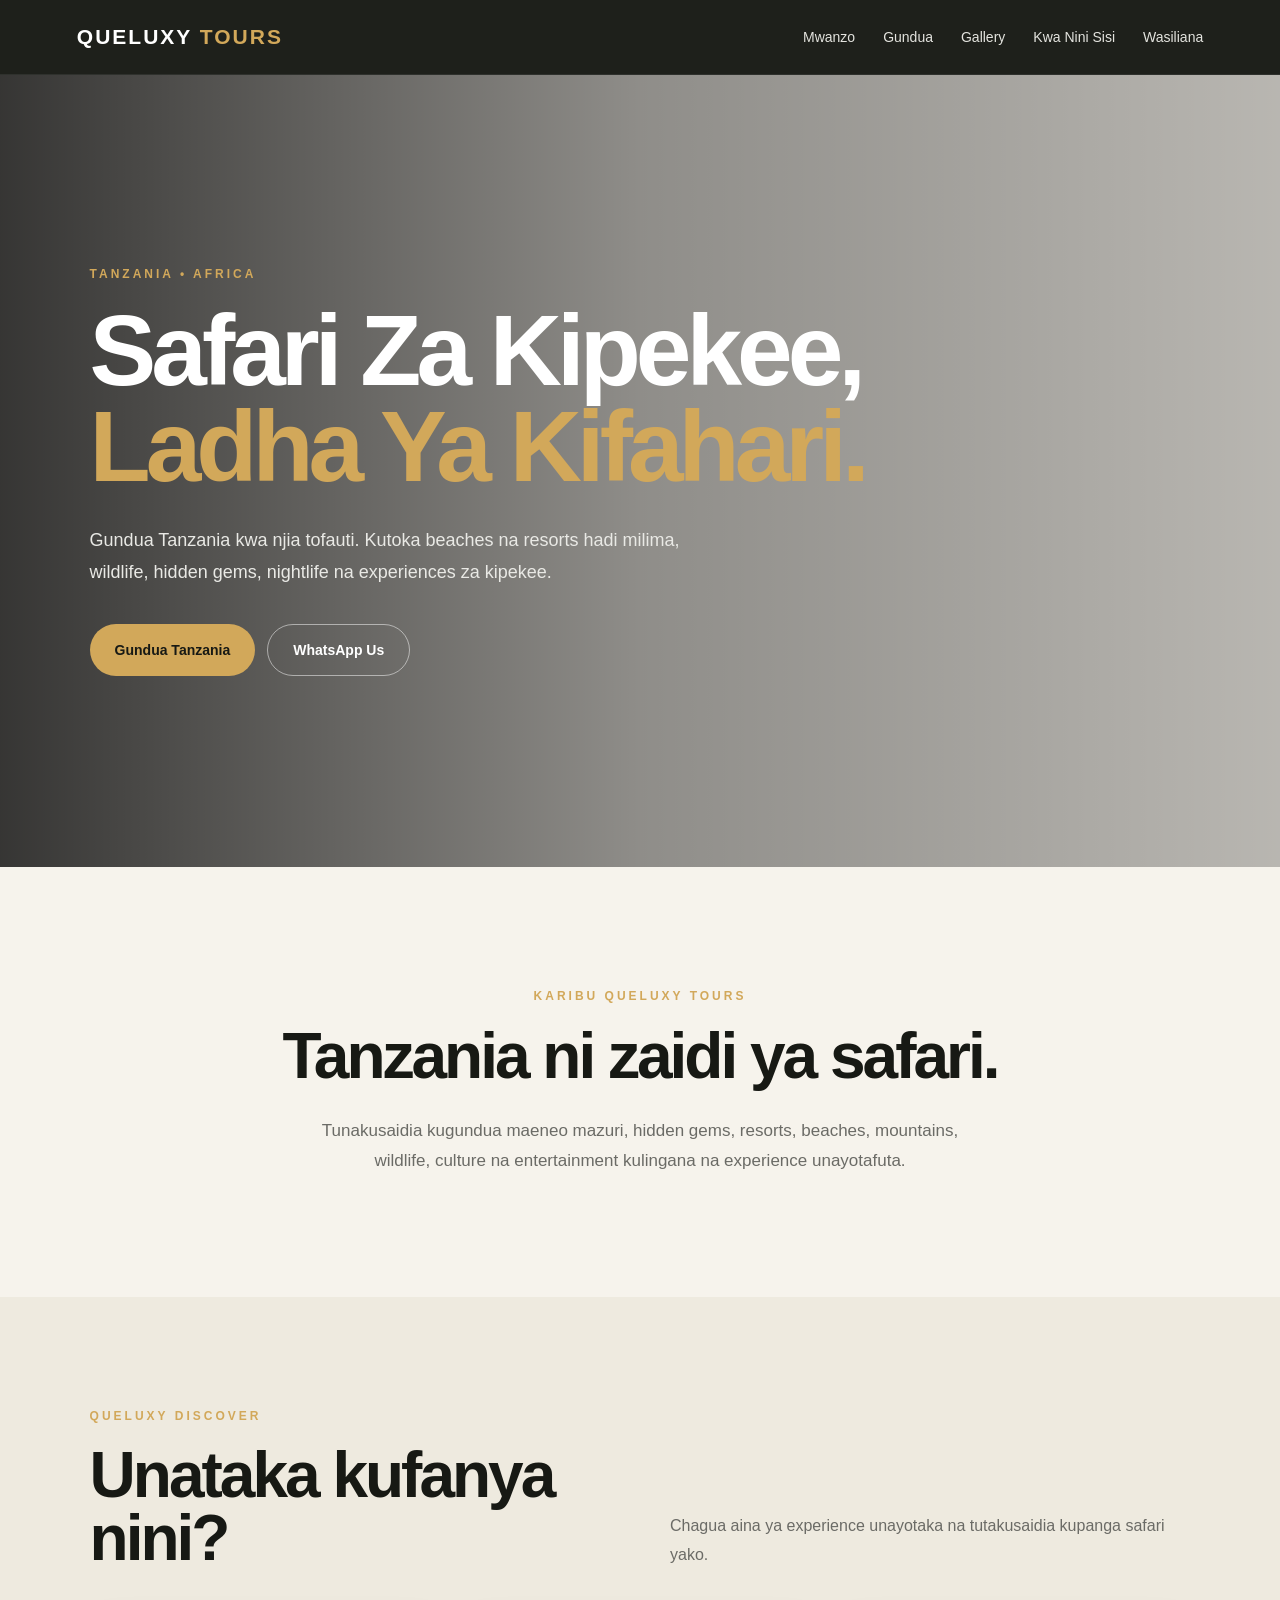
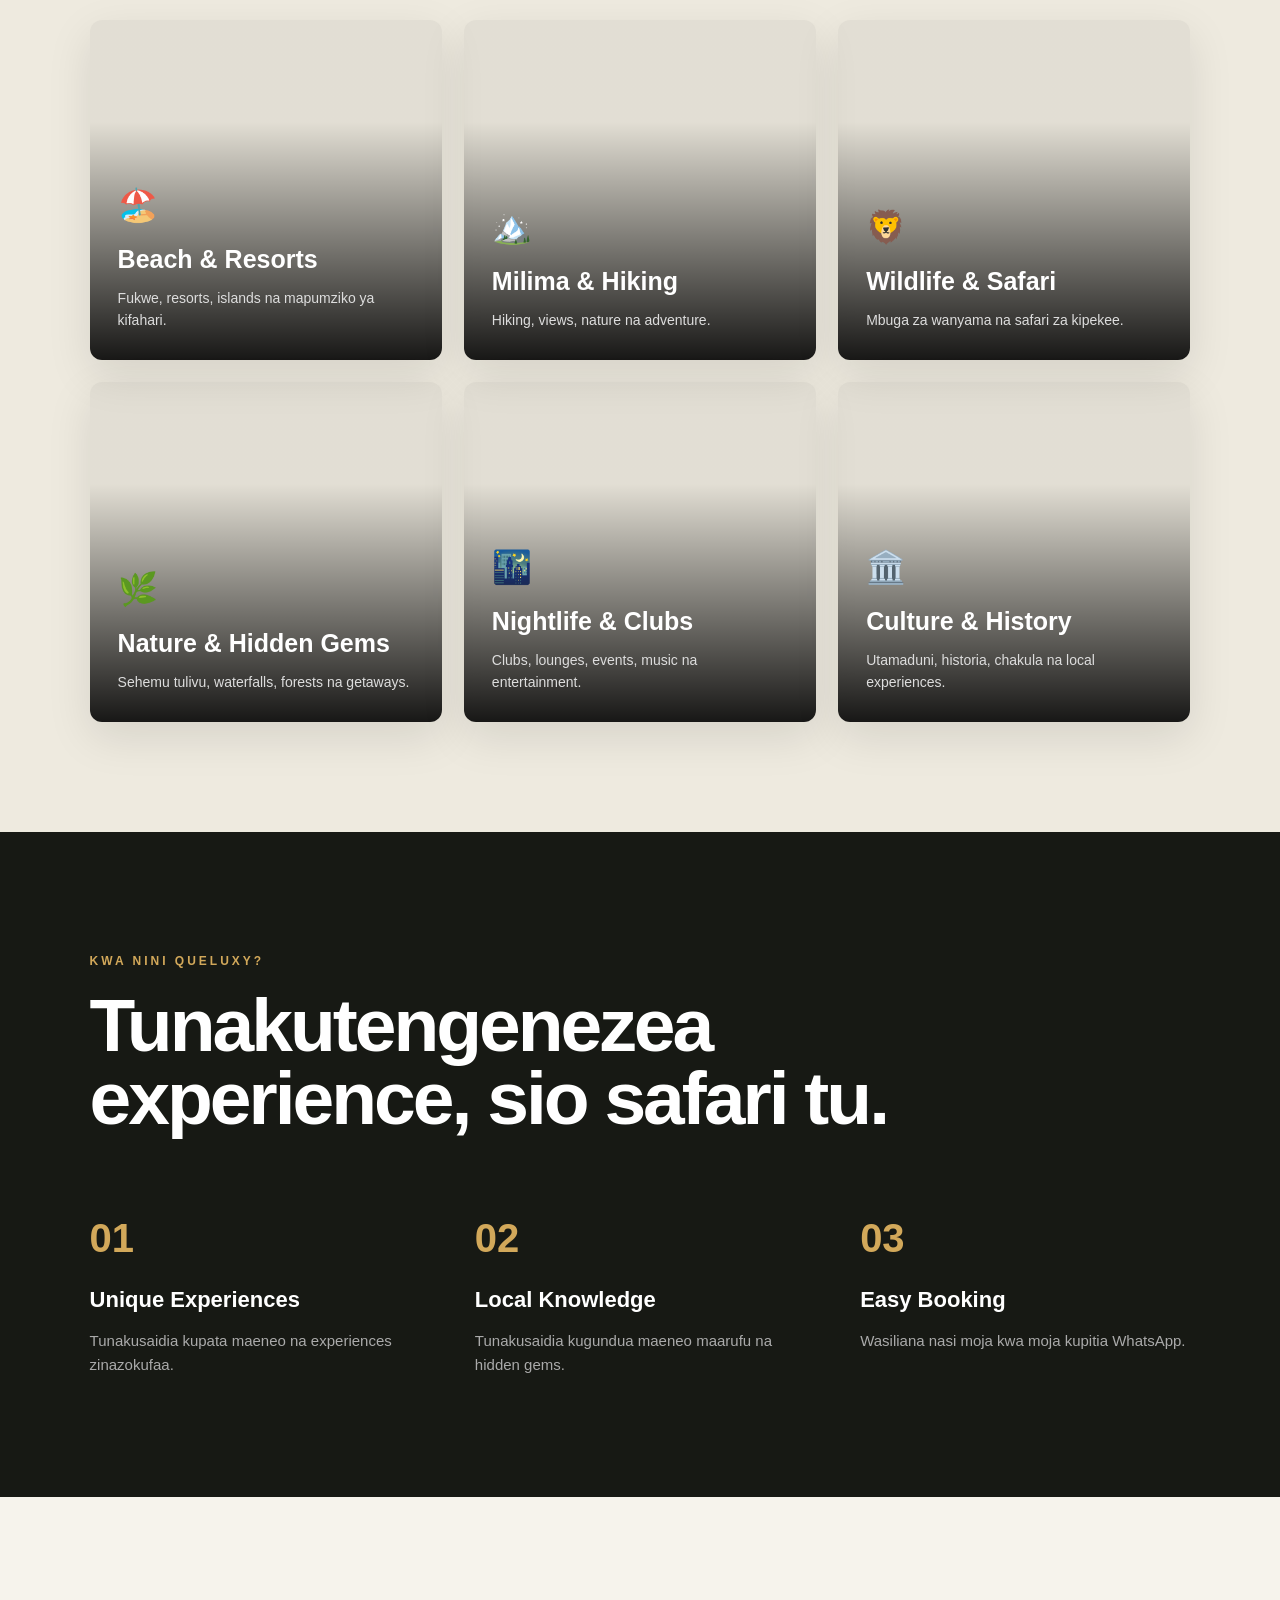
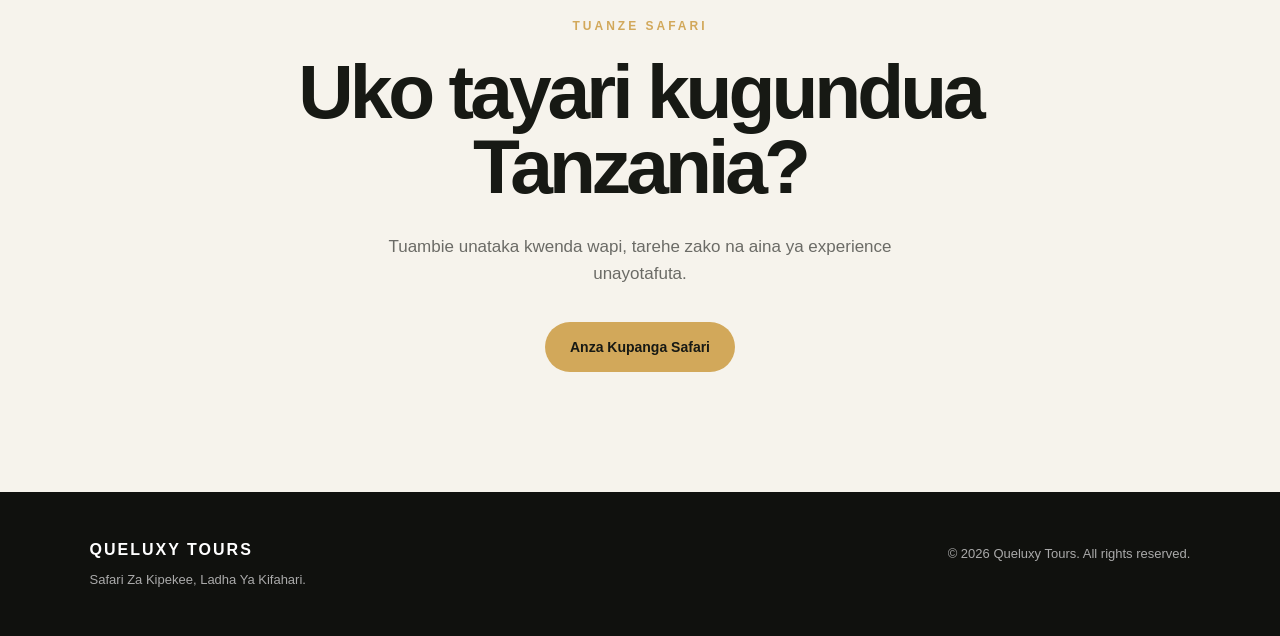
==== commit 2fc62490: "Update index.html" ====
--- a/index.html
+++ b/index.html
@@ -20,11 +20,12 @@
   </a>
 
   <nav>
-    <a href="#home">Mwanzo</a>
-    <a href="#discover">Gundua</a>
-    <a href="#why">Kwa Nini Sisi</a>
-    <a href="#contact">Wasiliana</a>
-  </nav>
+  <a href="#home">Mwanzo</a>
+  <a href="discover.html">Gundua</a>
+  <a href="gallery.html">Gallery</a>
+  <a href="#why">Kwa Nini Sisi</a>
+  <a href="#contact">Wasiliana</a>
+</nav>
 
 </header>
 
@@ -51,7 +52,7 @@
 
     <div class="hero-buttons">
 
-      <a href="#discover" class="btn primary">
+      <a href="discover" class="btn primary">
         Gundua Tanzania
       </a>
 
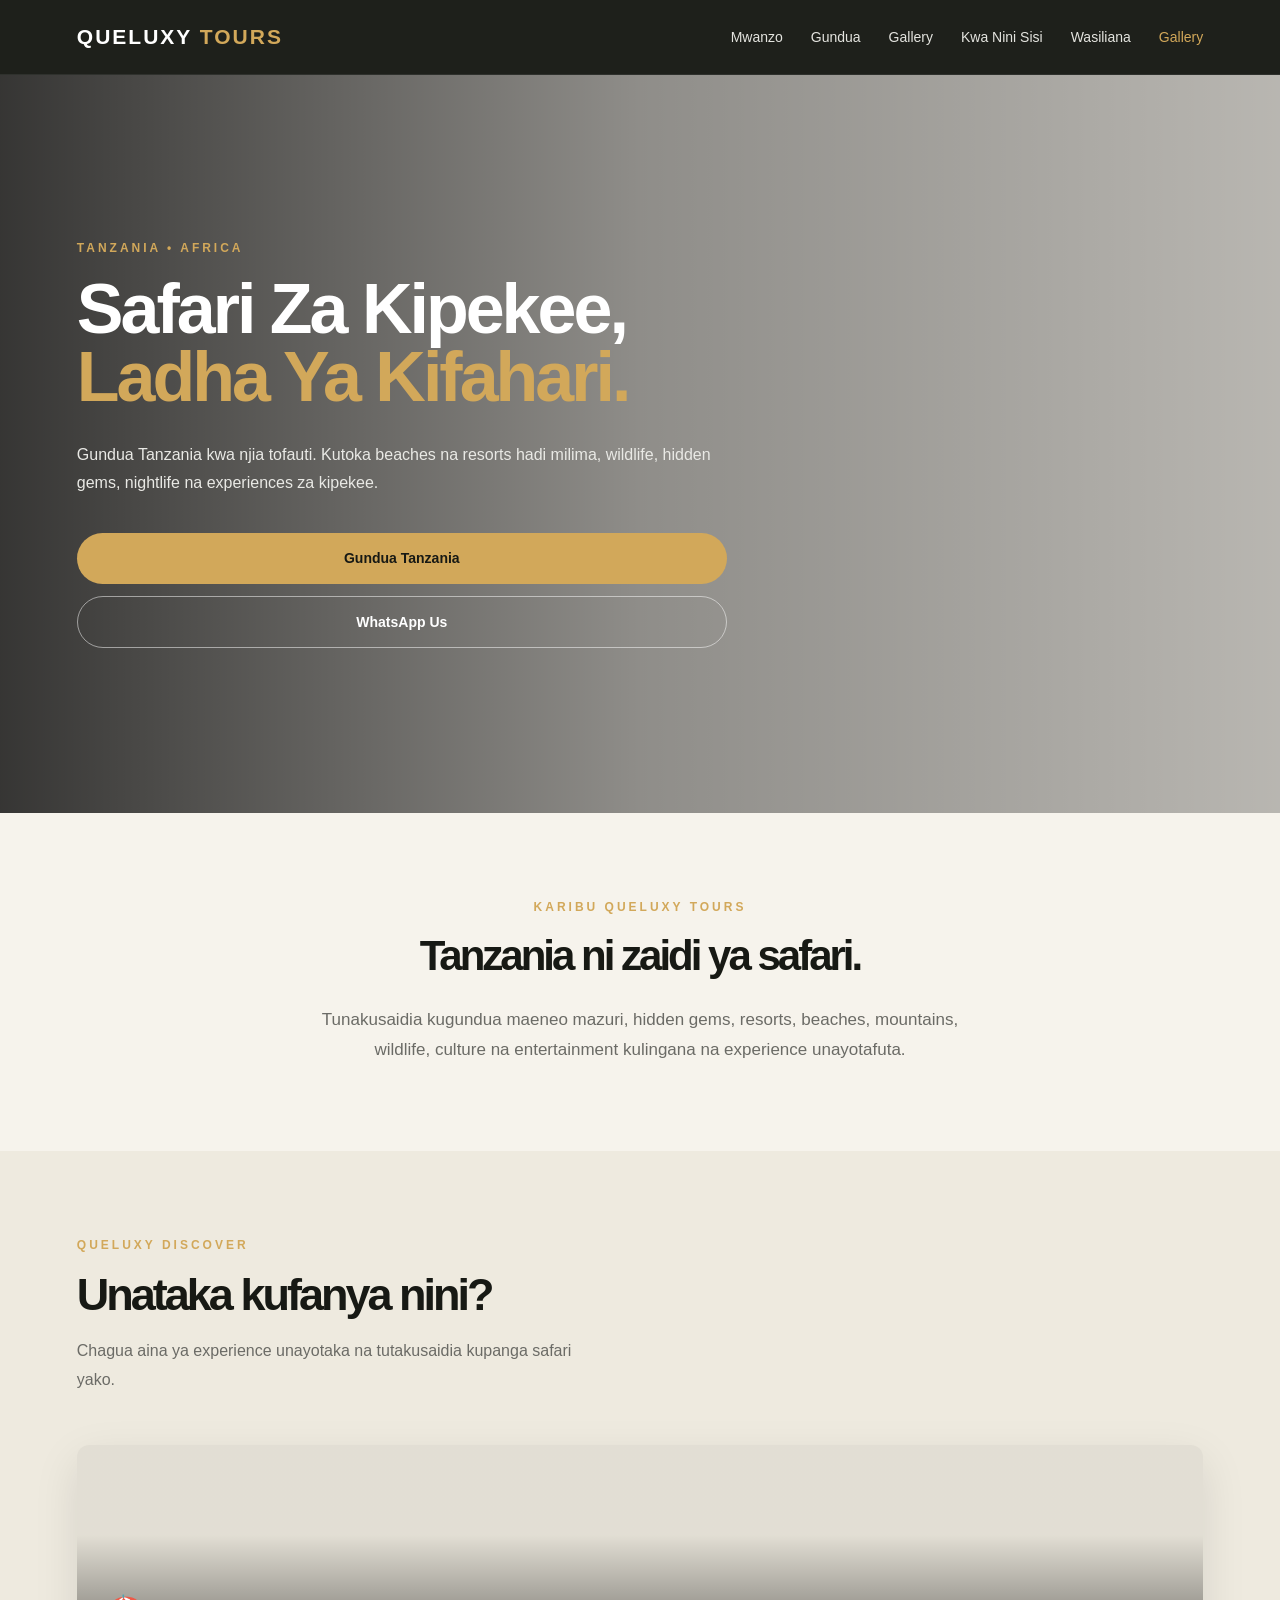
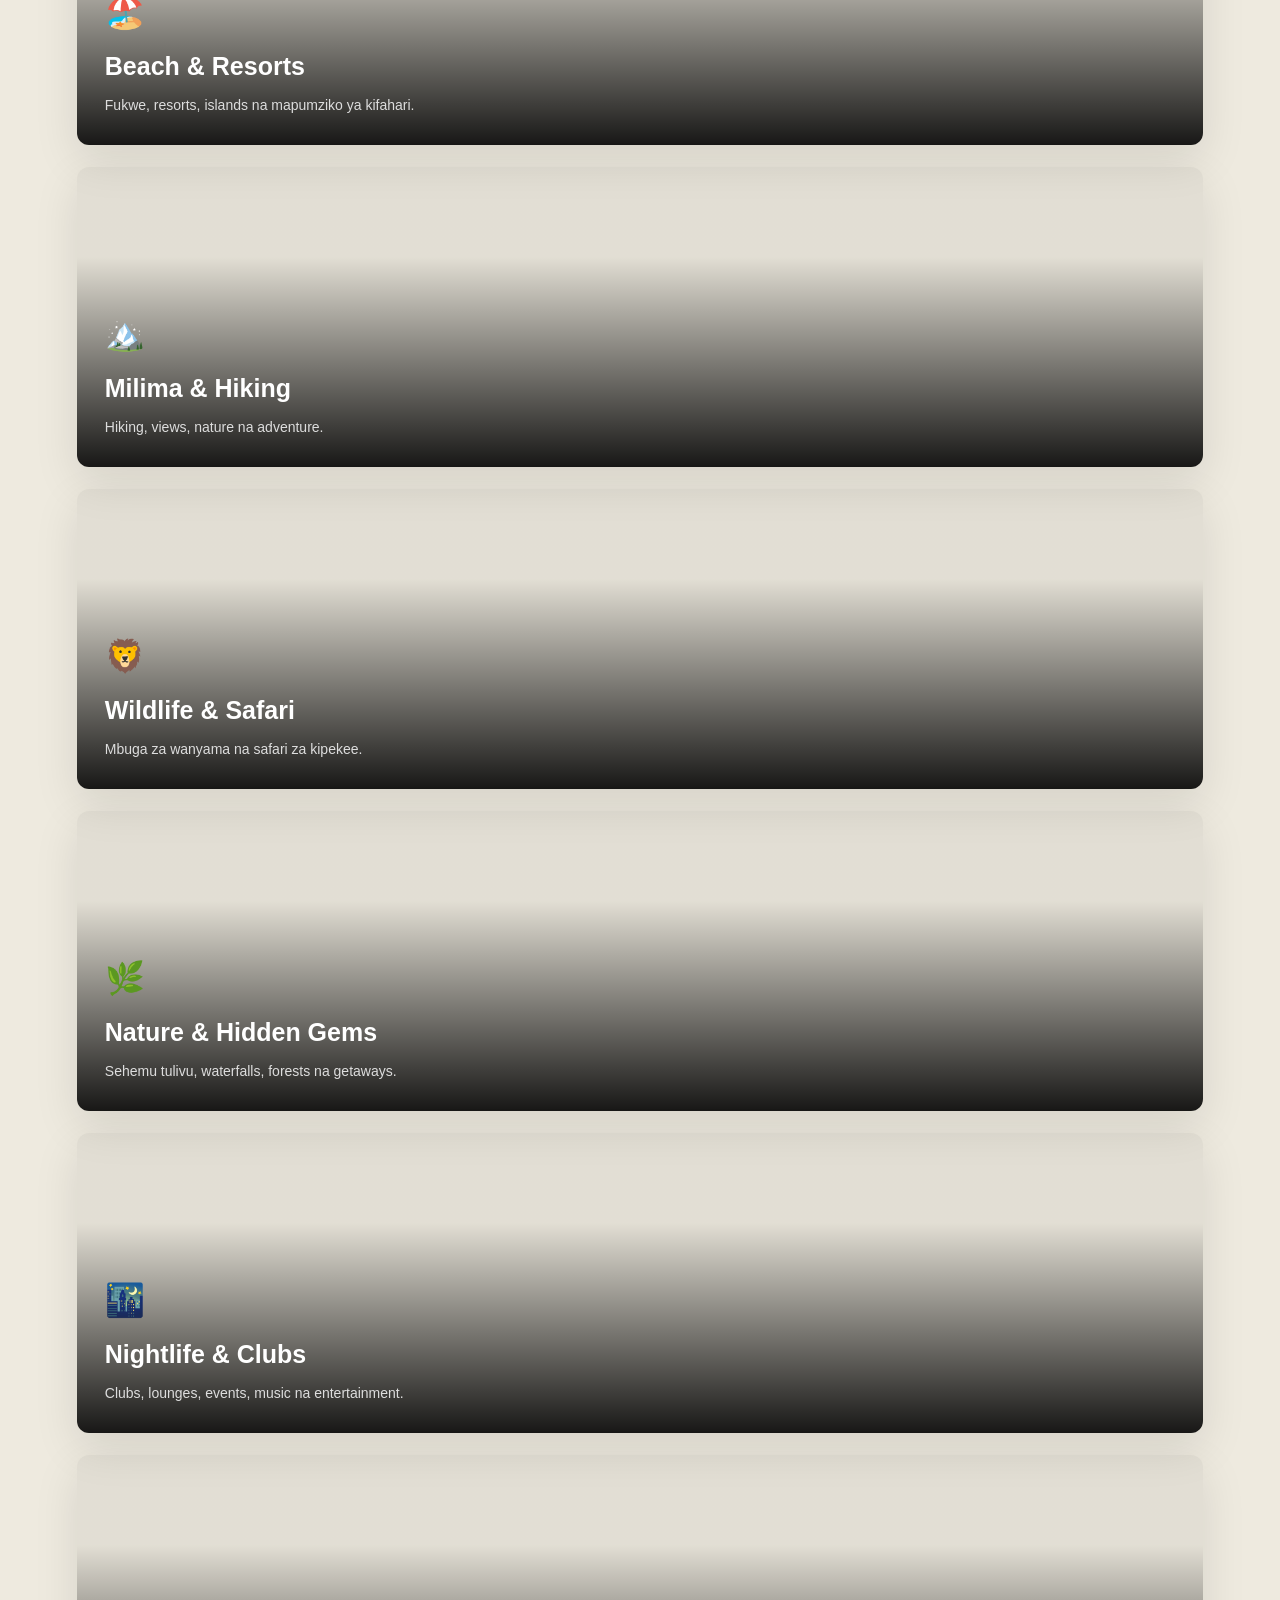
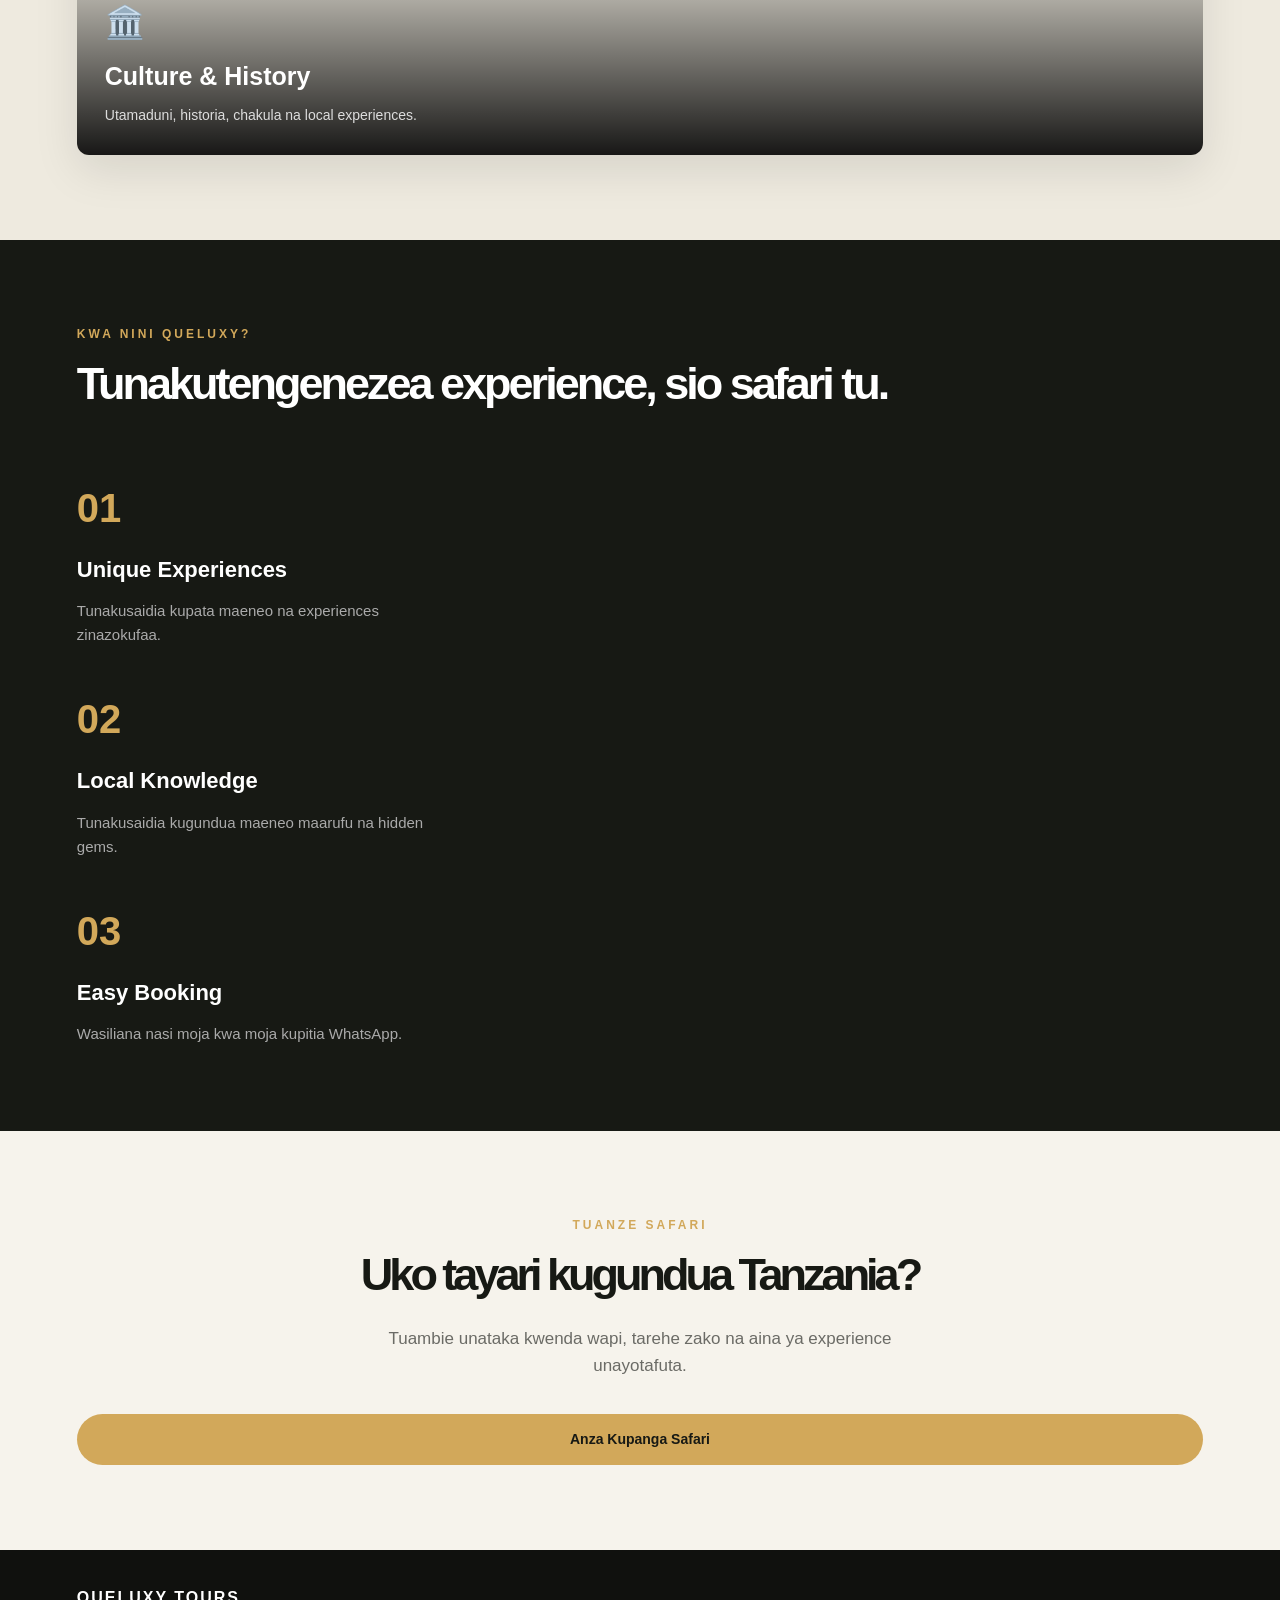
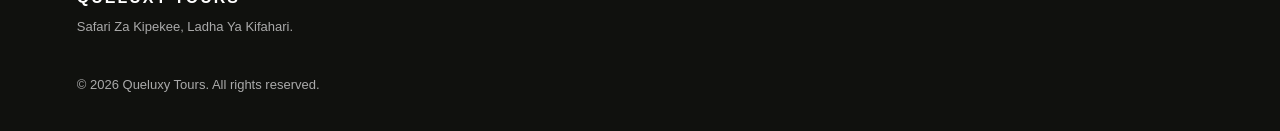
==== commit a62160e7: "Update index.html" ====
--- a/index.html
+++ b/index.html
@@ -25,7 +25,8 @@
   <a href="gallery.html">Gallery</a>
   <a href="#why">Kwa Nini Sisi</a>
   <a href="#contact">Wasiliana</a>
-</nav>
+<a href="gallery.html" style="display:inline-block !important; color:#d2a85a !important;">Gallery</a>
+  </nav>
 
 </header>
 
--- a/style.css
+++ b/style.css
@@ -543,7 +543,15 @@
   }
 
   nav {
-    display: none;
+  display: flex;
+  gap: 12px;
+  flex-wrap: wrap;
+  justify-content: flex-end;
+}
+
+nav a {
+  font-size: 11px;
+}
   }
 
   .hero {
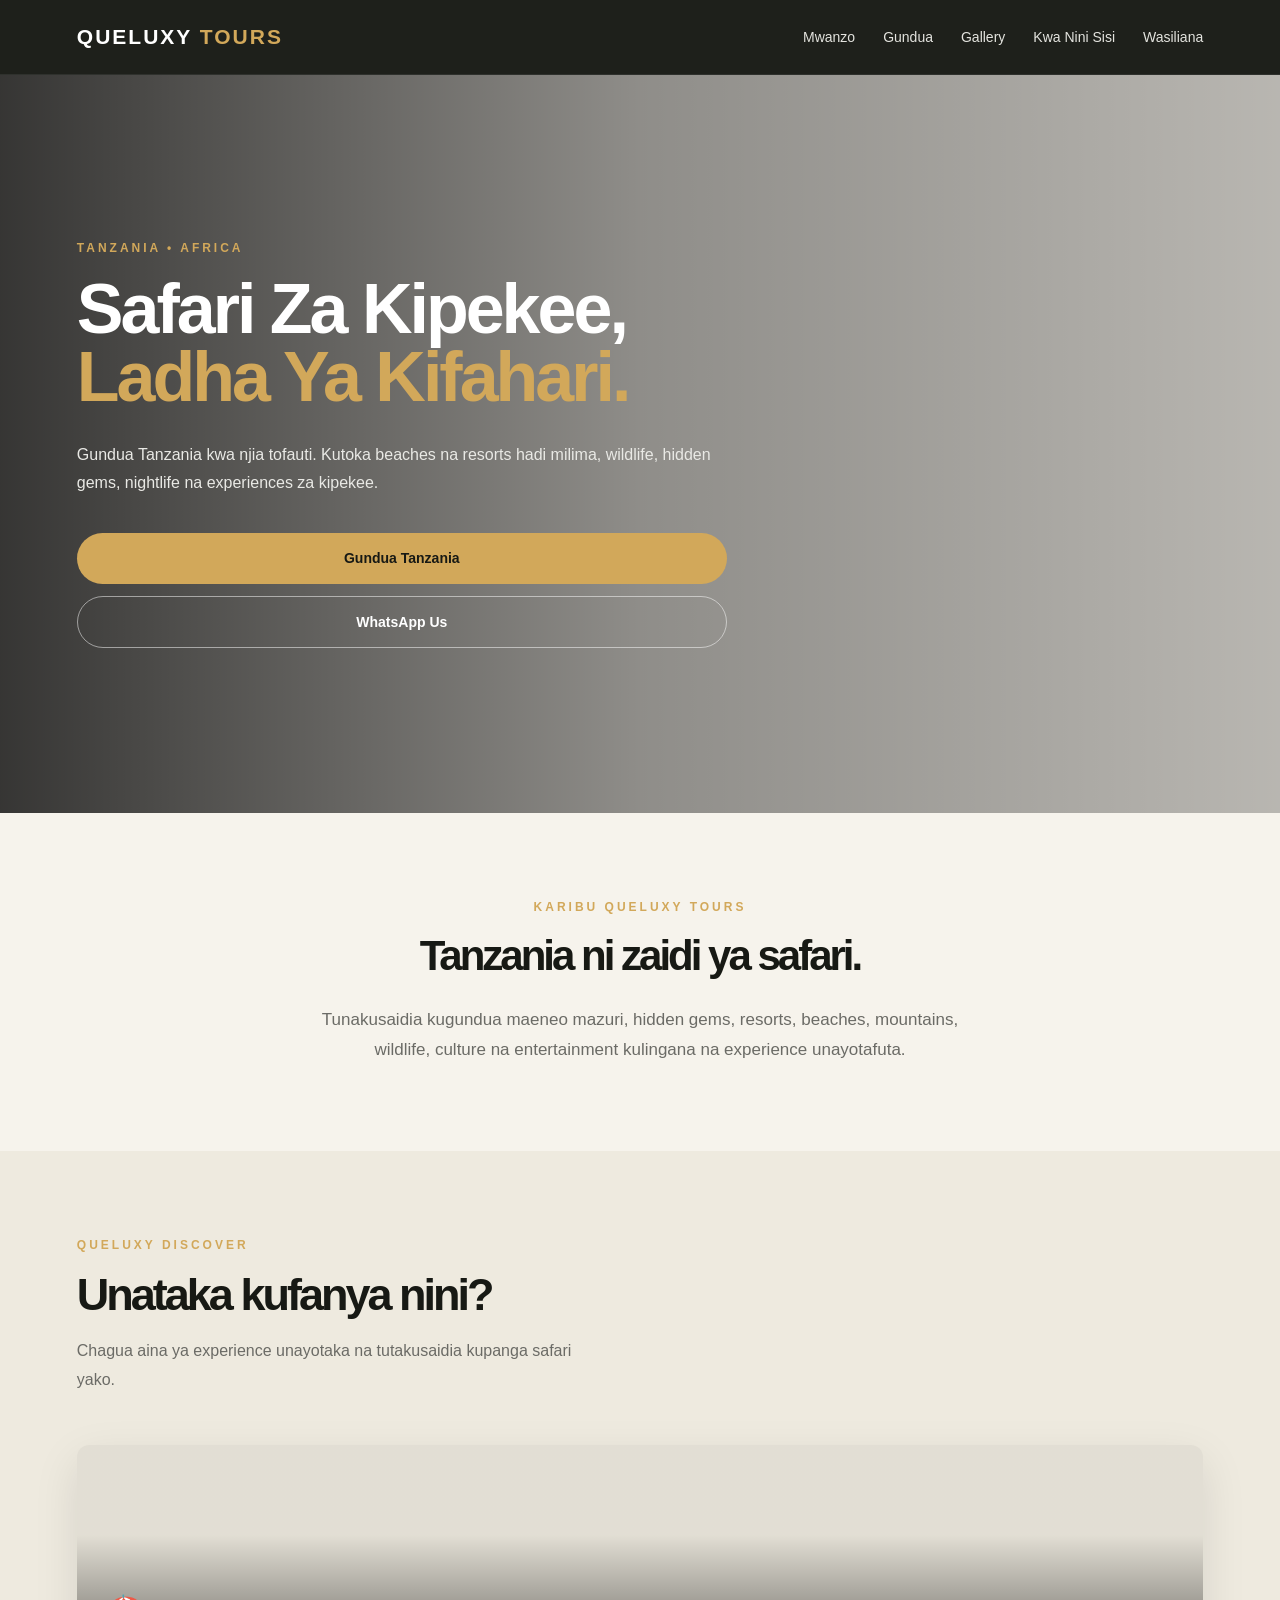
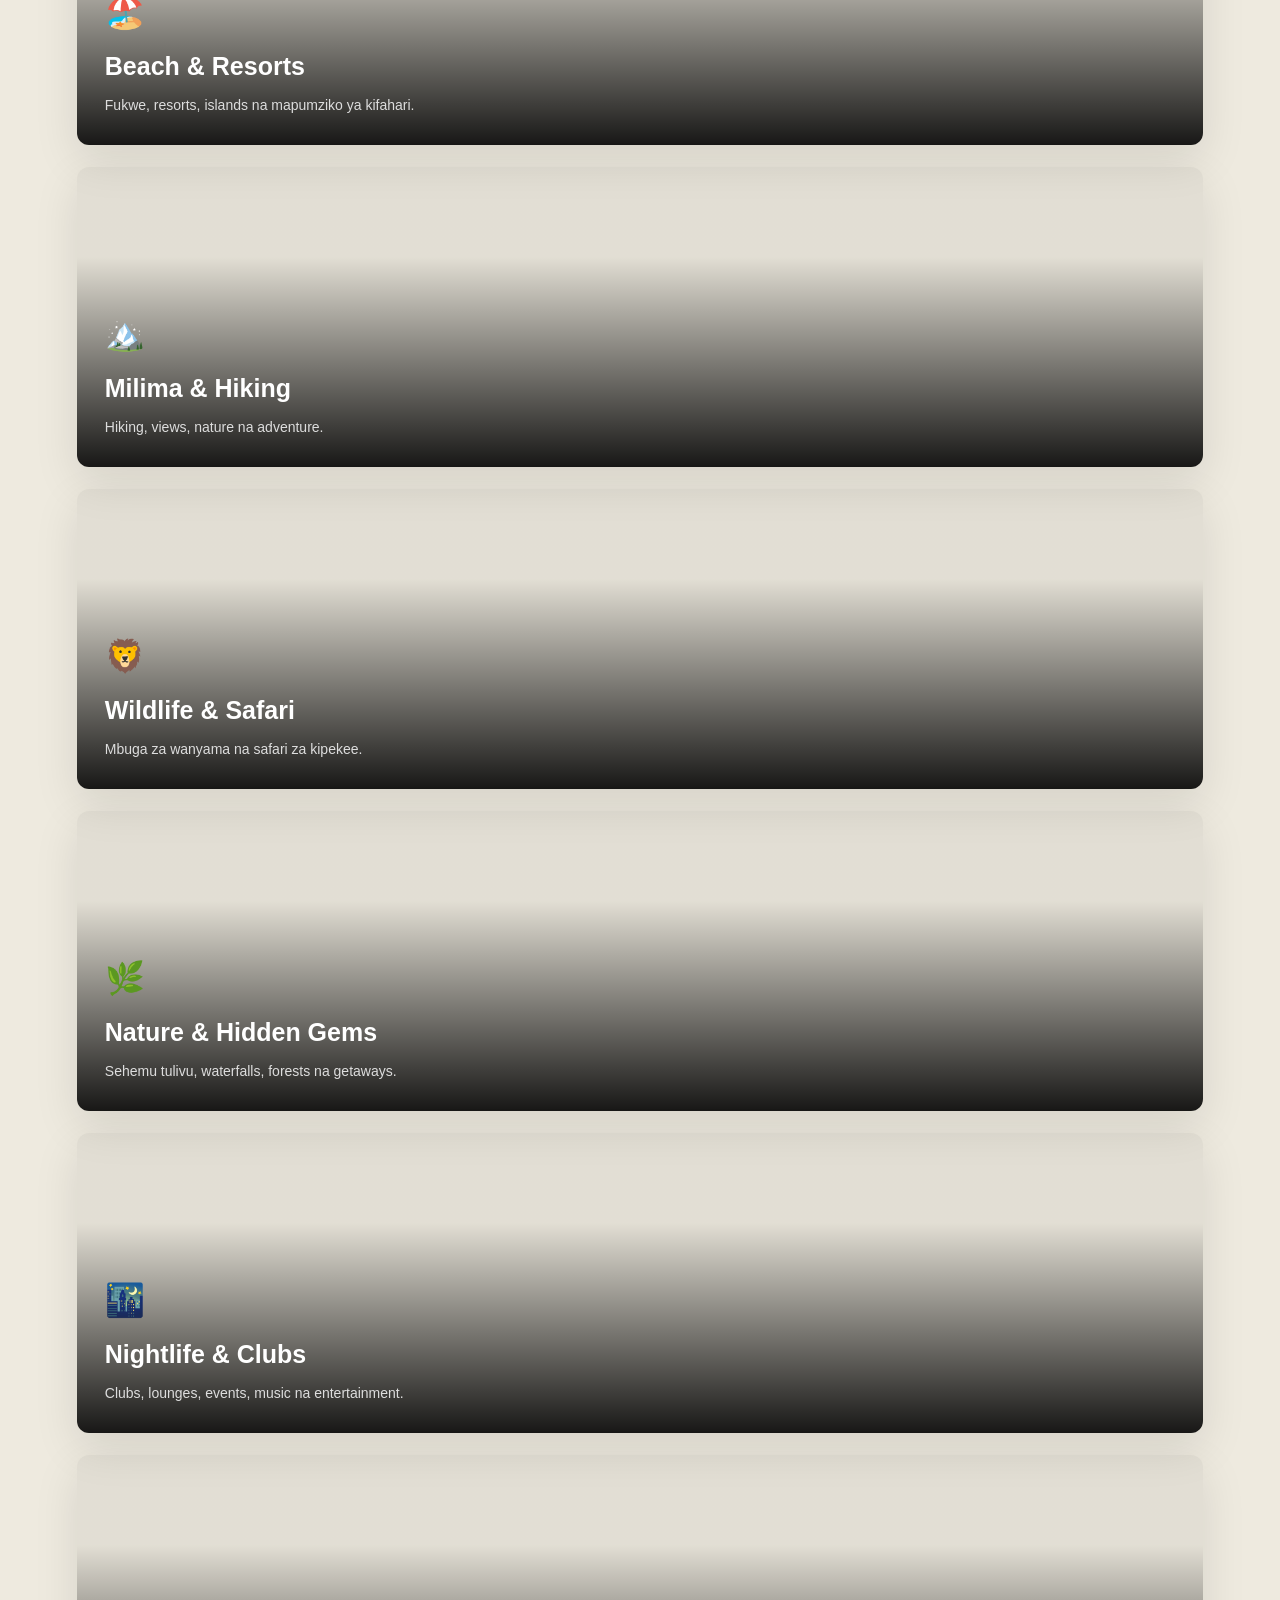
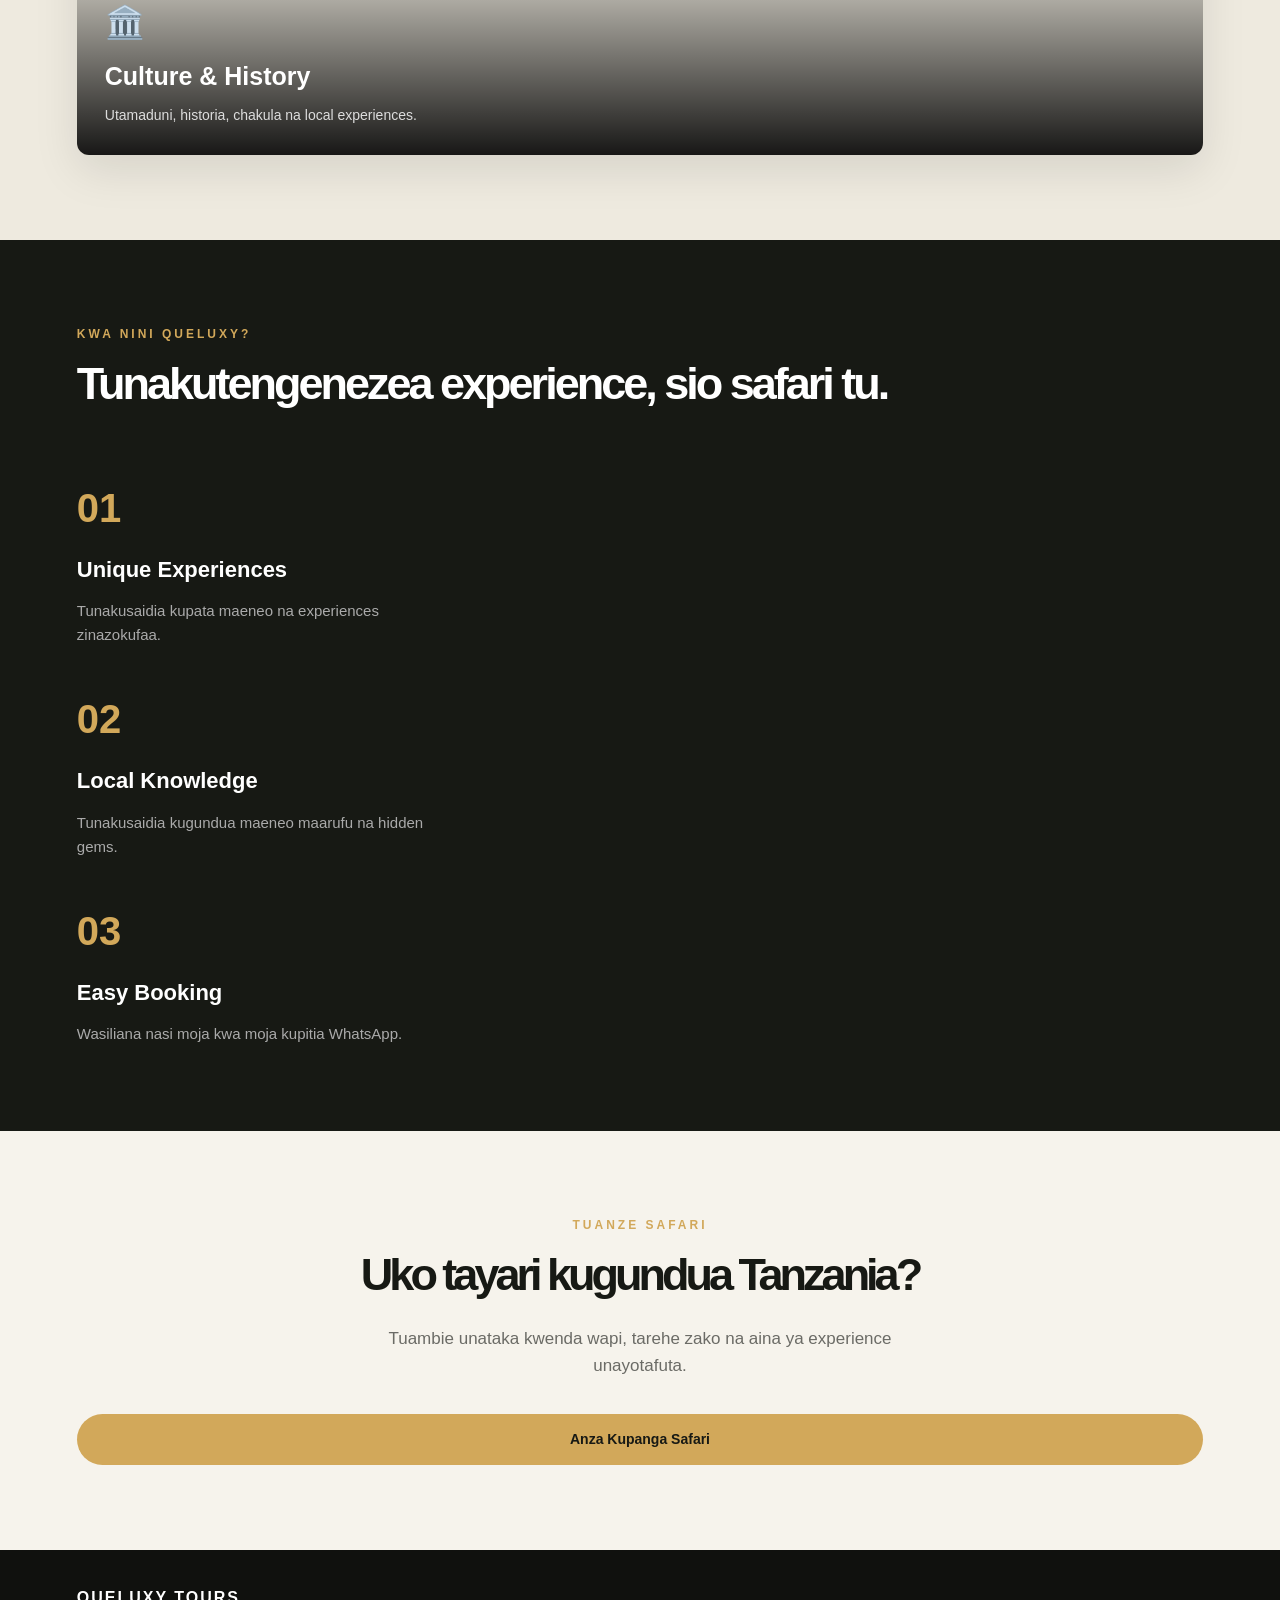
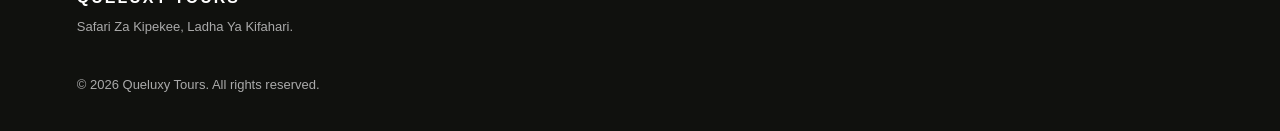
==== commit cde9e28a: "Update index.html" ====
--- a/index.html
+++ b/index.html
@@ -25,8 +25,6 @@
   <a href="gallery.html">Gallery</a>
   <a href="#why">Kwa Nini Sisi</a>
   <a href="#contact">Wasiliana</a>
-<a href="gallery.html" style="display:inline-block !important; color:#d2a85a !important;">Gallery</a>
-  </nav>
 
 </header>
 
